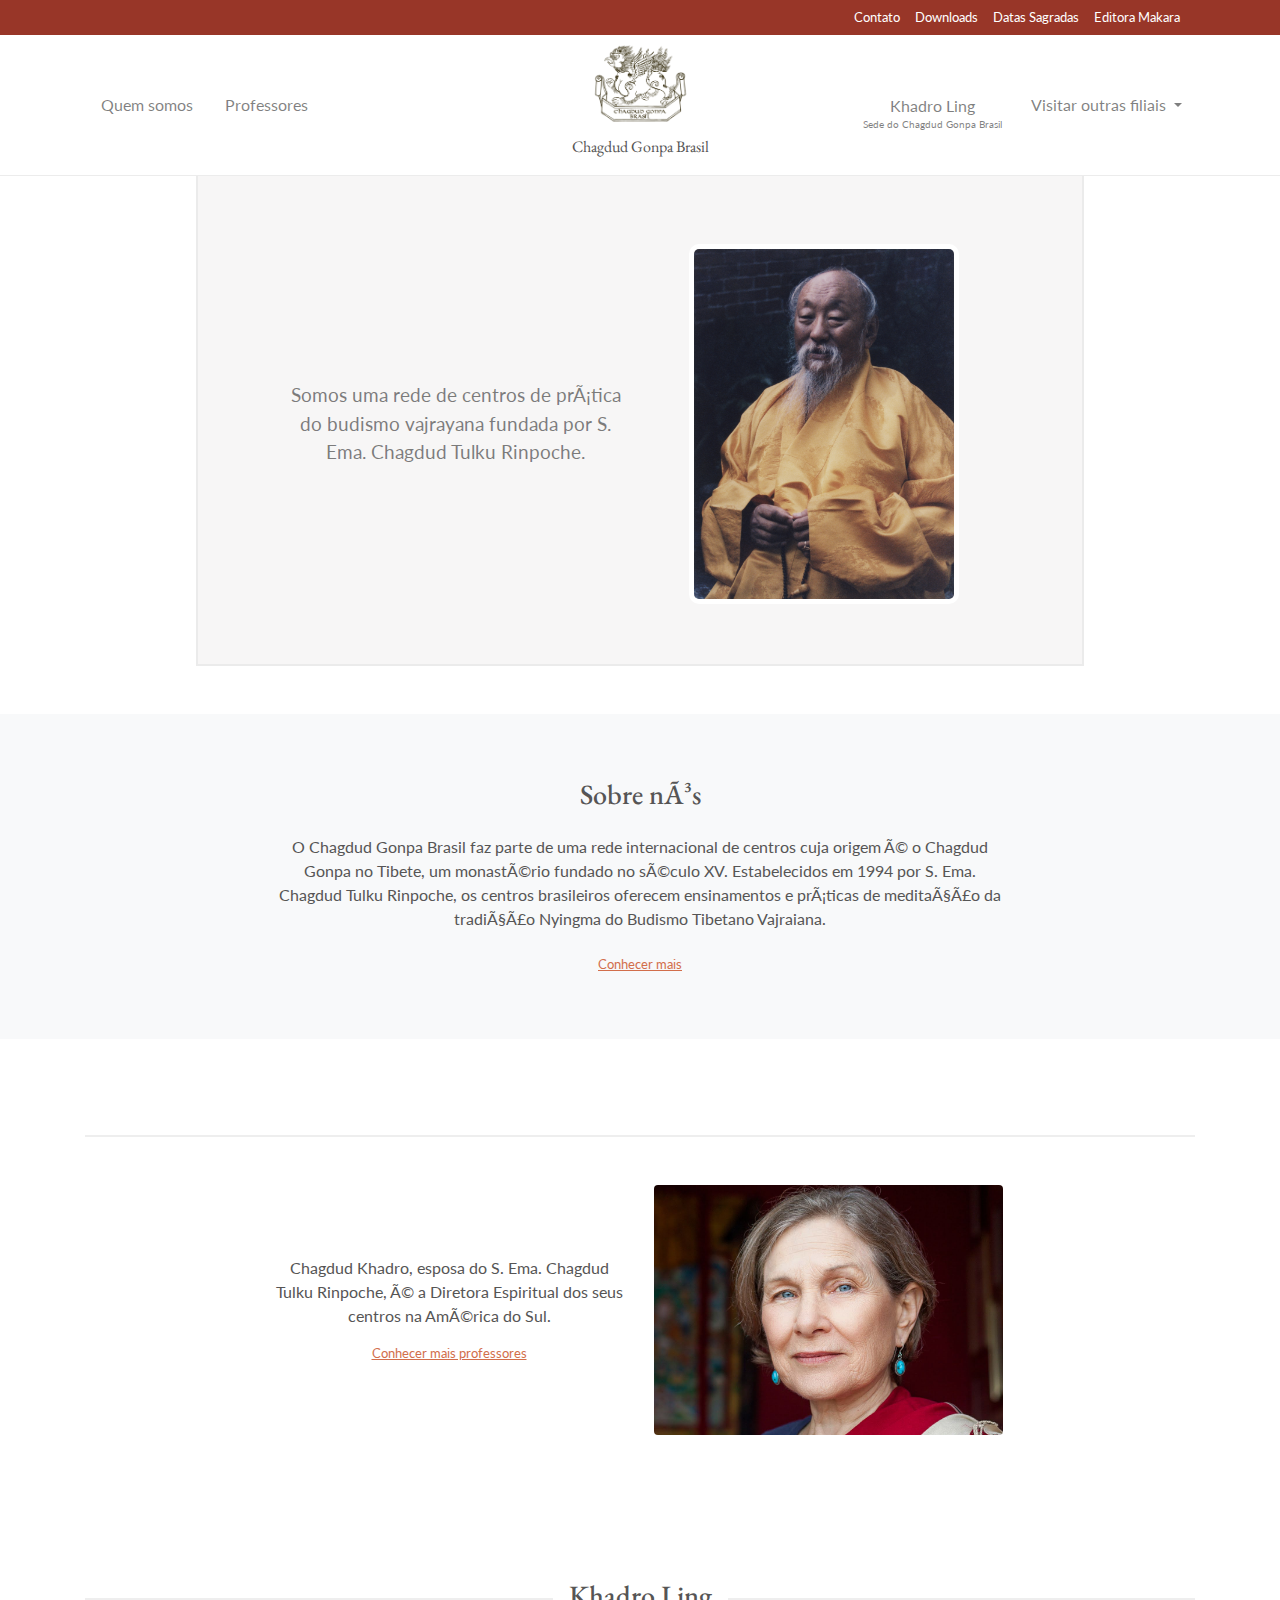
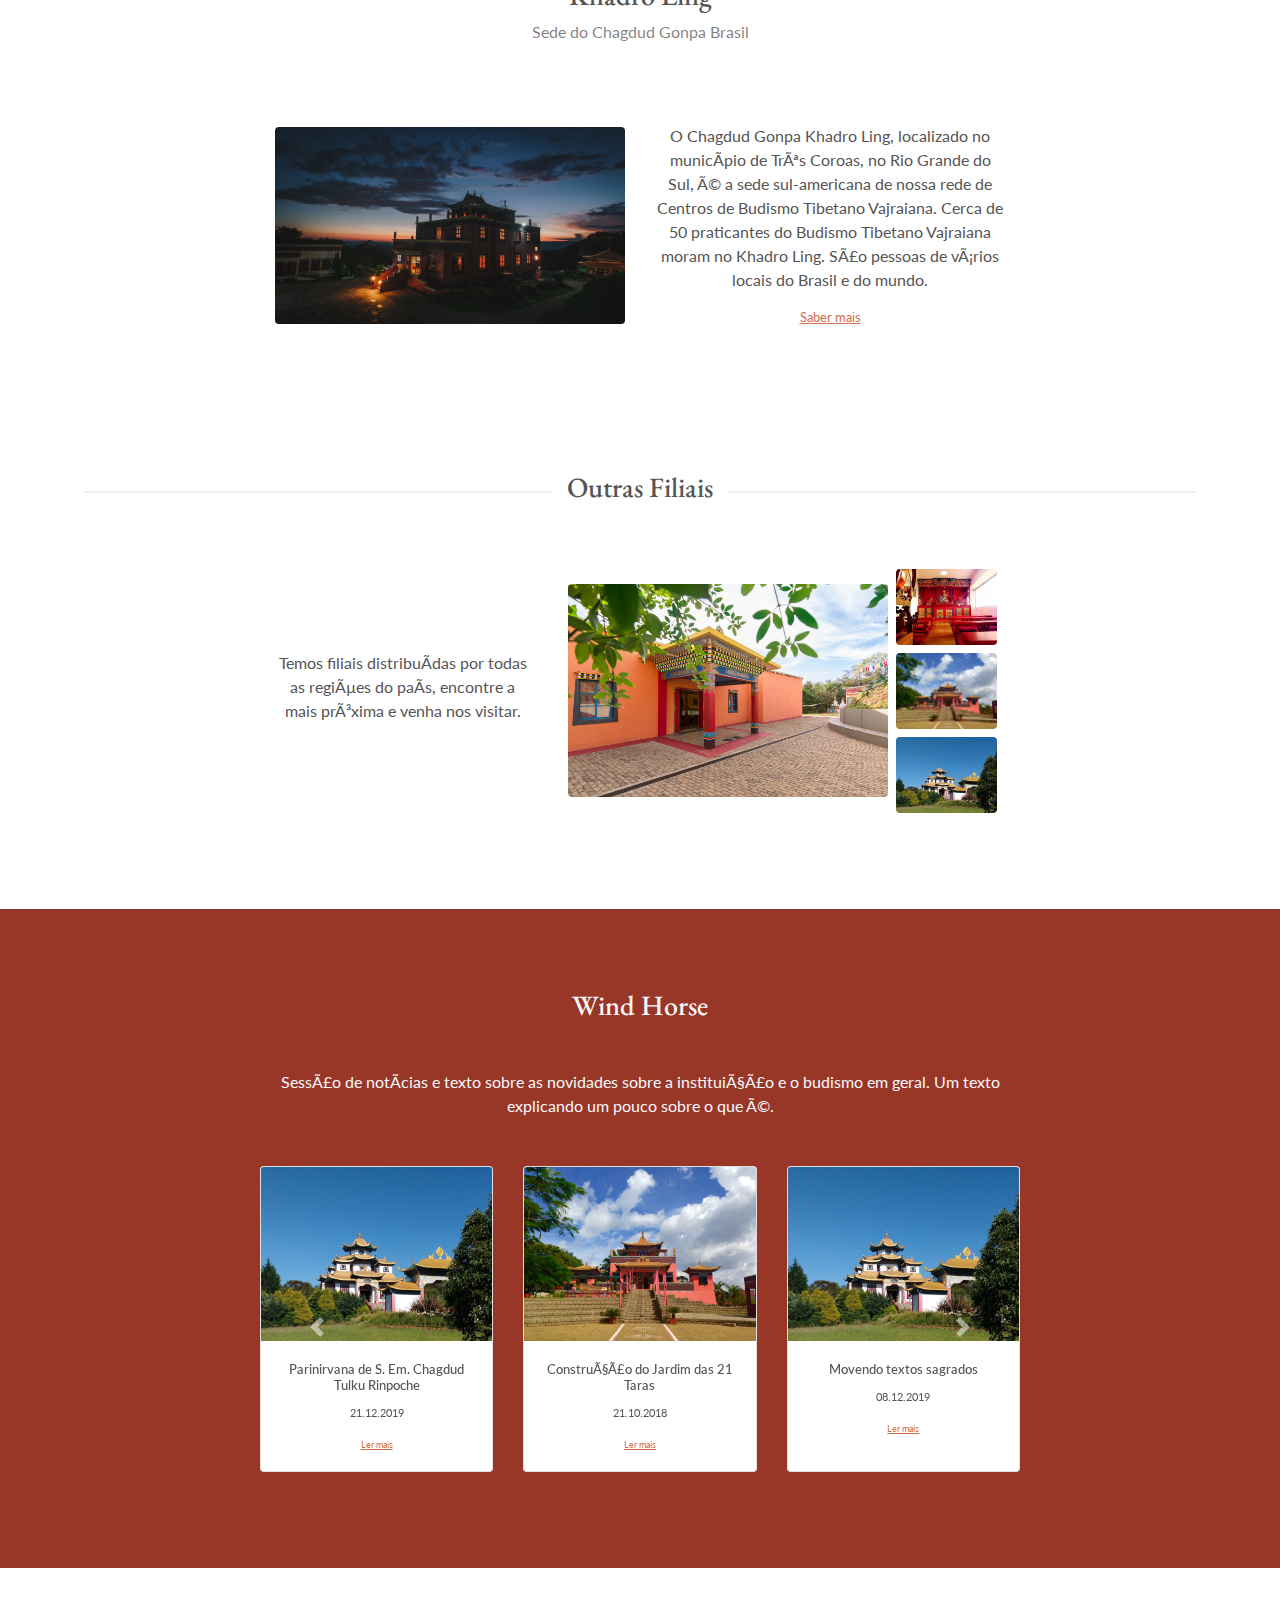
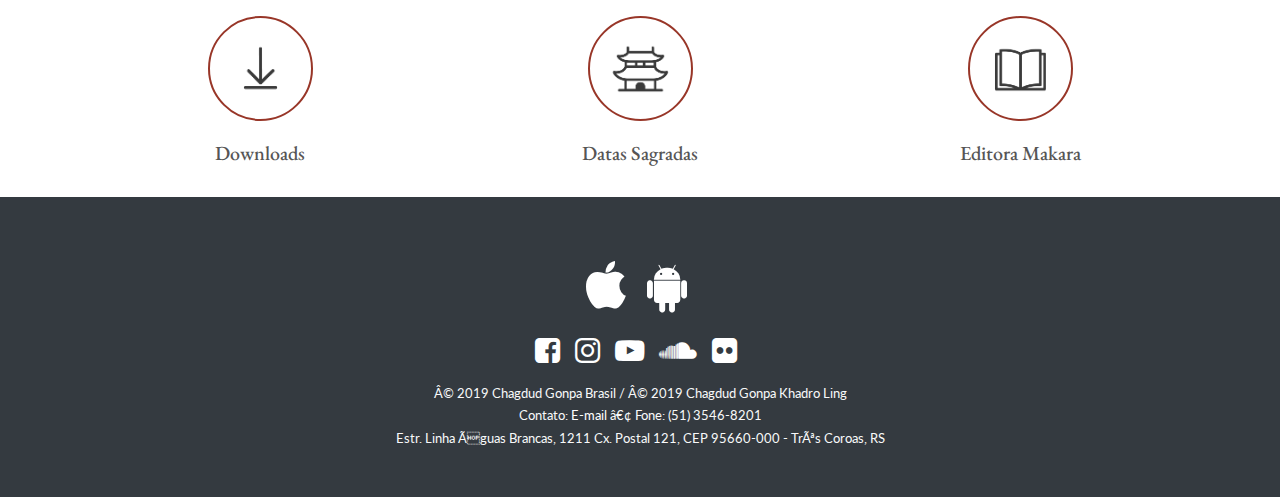
==== Chagdud/chagdud.html @ 1043b58a "Ajuste de links no menu e no rodapé, ajuste de oferendas, subtitulo da sede, substituição de termo p" ====
<html>

<head>
  <link href="../css/style.css" rel="stylesheet">
  <meta charset=”utf-8”>
  <meta name="viewport" content="width=device-width, initial-scale=1">
  <link rel="stylesheet" href="https://stackpath.bootstrapcdn.com/bootstrap/4.3.1/css/bootstrap.min.css"
    integrity="sha384-ggOyR0iXCbMQv3Xipma34MD+dH/1fQ784/j6cY/iJTQUOhcWr7x9JvoRxT2MZw1T" crossorigin="anonymous">
  <script src="http://ajax.googleapis.com/ajax/libs/jquery/1.7.1/jquery.min.js" type="text/javascript"></script>
  <link href="https://fonts.googleapis.com/icon?family=Material+Icons" rel="stylesheet">
  <link href="https://fonts.googleapis.com/css?family=Lato&display=swap" rel="stylesheet">
  <link rel="stylesheet" href="https://cdnjs.cloudflare.com/ajax/libs/font-awesome/4.7.0/css/font-awesome.min.css">
  <link href="https://fonts.googleapis.com/css2?family=EB+Garamond&family=Lato:wght@100&display=swap" rel="stylesheet">
  <title>Chagdud Gonpa Brasil</title>
</head>

<body>
  <header>
    <div class="topMenu">
      <div class="container">
        <div class="row">
          <div class="col-12 d-flex flex-row-reverse">
            <ul class="nav text-white">
              <li class="nav-item">
                <a class="nav-link text-black-50" href="contato.html">Contato</a>
              </li>
              <li class="nav-item">
                <a class="nav-link text-black-50" href="downloads.html">Downloads</a>
              </li>
              <li class="nav-item">
                <a class="nav-link text-black-50" href="contato.html">Datas Sagradas</a>
              </li>
              <li class="nav-item">
                <a class="nav-link text-black-50" href="http://makara.com.br/" target="blank">Editora Makara</a>
              </li>
            </ul>
          </div>
        </div>
      </div>
    </div>
    <div class="menu" id="menu">
      <div class="container">
        <div class="row align-items-center justify-content-between">
          <div class="col-md-4 col-sm-3">
            <ul class="nav d-flex flex-row text-white">
              <li class="nav-item ">
                <a class="nav-link text-black-50" href="quemSomos.html">Quem somos</a>
              </li>
              <li class="nav-item">
                <a class="nav-link text-black-50" href="professores.html">Professores</a>
              </li>
            </ul>
          </div>
          <div class="d-flex flex-column justify-content-center text-center">
            <a href="chagdud.html"><img src="../images/logoChagdud.png" alt="Logo Chagdud Gonpa" width="100px"></a>
            <p class="titulo">Chagdud Gonpa Brasil</p>
          </div>
          <div class="col-md-4 col-sm-5 d-flex flex-row-reverse pt-3">
            <ul class="nav text-white">
              <li class="nav-item">
                <a class="nav-link text-black-50 text-center" href="../Khadro/khadro.html" target="_blank"> Khadro Ling
                  <br>
                  <span class="sede text-center">Sede do Chagdud Gonpa Brasil</span></a>
              </li>
              <li class="nav-item">
                <div class="btn-group">
                  <button type="button" class="btn dropdown-toggle text-black-50" data-toggle="dropdown"
                    aria-haspopup="true" aria-expanded="false">
                    Visitar outras filiais
                  </button>
                  <ul class="dropdown-menu">
                    <div class="d-flex">
                      <li class="col ml-3">
                        <h5>Sul</h5>
                        <a class="dropdown-item" href="http://yesheling.blogspot.com/" target="_blank">Yeshe Ling |
                          Porto Alegre, RS</a>
                        <a class="dropdown-item" href="https://pt-br.facebook.com/tchimedling/" target="_blank">Tchimed
                          Ling | Santa Maria, RS </a>
                        <a class="dropdown-item" href="https://www.facebook.com/budismocaxias/" target="_blank">Yeshe
                          Melong | Caxias do Sul, RS</a>
                        <a class="dropdown-item" href="https://www.facebook.com/meditacaofw/" target="_blank">Grupo de
                          Meditação | Frederico Westphalen, RS</a>
                        <a class="dropdown-item" href="http://www.rigdjed.org/" target="_blank">Rigdjed Ling |
                          Florianópops, SC</a>
                        <a class="dropdown-item" href="https://budismoemblumenau.wordpress.com/"
                          target="_blank">Blumenau, SC</a>
                        <a class="dropdown-item" href="https://www.facebook.com/budismocaxias/" target="_blank">Dordje
                          Ling | Curitiba, PR</a>
                        <a class="dropdown-item" href="mailto:treici_3cy@hotmail.com" target="_blank">Novo Hamburgo,
                          RS</a>
                      </li>
                      <li class="col">
                        <h5>Sudeste</h5>
                        <a class="dropdown-item" href="https://www.odsalling.org/" target="_blank">Odsal Ling | São
                          Paulo</a>
                        <a class="dropdown-item" href="#" target="_blank">Padma Amrita Ling | Ribeirão Preto, SP</a>
                        <a class="dropdown-item" href="https://dawadrolma.org/" target="_blank">Dawa Drolma | Belo
                          Horizonte, MG</a>
                        <a class="dropdown-item" href="https://www.facebook.com/sitio.esperanca.lambari/"
                          target="_blank">Ngoy Drub Ling | Lambari, MG</a>
                        <a class="dropdown-item" href="http://pedgyal.org/" target="_blank">Pedgyal Ling | Rio de
                          Janeiro, RJ</a>
                        <a class="dropdown-item" href="https://pt-br.facebook.com/dechenling.novafriburgo/"
                          target="_blank">Dechen Ling | Nova Friburgo, RJ</a>
                        <a class="dropdown-item" href="https://samdrubling.wordpress.com/" target="_blank">Sam Drub Ling
                          | Vitória, ES</a>
                      </li>
                      <li>
                        <h5>Centro-Oeste</h5>
                        <a class="dropdown-item" href="https://www.odsalling.org/" target="_blank">Padma Ling |
                          Brasília, DF</a>
                        <a class="dropdown-item" href="mailto:lidiogjr@gmail.com" target="_blank">Goiânia, GO</a>
                      </li>
                      <li>
                        <h5>Nordeste</h5>
                        <a class="dropdown-item" href="https://ieshe.wordpress.com/" target="_blank">Ieshe Tso | Natal,
                          RN</a>
                      </li>
                      <li>
                        <h5>Norte</h5>
                        <a class="dropdown-item" href="https://pt-br.facebook.com/tromguephelling/" target="_blank">Trom
                          Gue Phel Ling | Manaus, AM</a>
                      </li>
                    </div>
                  </ul>
              </li>
            </ul>
          </div>
        </div>
      </div>
    </div>
    <div class="mobileMenu py-3">
      <nav class="menu-mobile">
        <ul>
          <li><a href="quemSomos.html">Quem somos</a></li>
          <li><a href="professores.html">Professores</a></li>
          <li><a href="../Khadro/khadro.html" target="_blank">Khadro Ling<br>
              <span class="sede">Sede do Chagdud Gonpa Brasil</span></a></li>
          <li>
            <div class="btn-group">
              <button type="button" class="btn dropdown-toggle" data-toggle="dropdown" aria-haspopup="true"
                aria-expanded="false">
                Visitar outros centros
              </button>
              <ul class="dropdown-menu">
                <div class="d-flex flex-column">
                  <li>
                    <h4>Sul</h4>
                    <a class="dropdown-item" href="http://yesheling.blogspot.com/" target="_blank">Yeshe Ling | Porto
                      Alegre, RS</a>
                    <a class="dropdown-item" href="https://pt-br.facebook.com/tchimedling/" target="_blank">Tchimed Ling
                      |
                      Santa Maria, RS </a>
                    <a class="dropdown-item" href="https://www.facebook.com/budismocaxias/" target="_blank">Yeshe Melong
                      |
                      Caxias do Sul, RS</a>
                    <a class="dropdown-item" href="https://www.facebook.com/meditacaofw/" target="_blank">Grupo de
                      Meditação | Frederico Westphalen, RS</a>
                    <a class="dropdown-item" href="http://www.rigdjed.org/" target="_blank">Rigdjed Ling | Florianópops,
                      SC</a>
                    <a class="dropdown-item" href="https://budismoemblumenau.wordpress.com/" target="_blank">Blumenau,
                      SC</a>
                    <a class="dropdown-item" href="https://www.facebook.com/budismocaxias/" target="_blank">Dordje Ling
                      |
                      Curitiba, PR</a>
                    <a class="dropdown-item" href="mailto:treici_3cy@hotmail.com" target="_blank">Novo Hamburgo, RS</a>
                  </li>
                  <li>
                    <h4>Sudeste</h4>
                    <a class="dropdown-item" href="https://www.odsalling.org/" target="_blank">Odsal Ling | São
                      Paulo</a>
                    <a class="dropdown-item" href="#" target="_blank">Padma Amrita Ling | Ribeirão Preto, SP</a>
                    <a class="dropdown-item" href="https://dawadrolma.org/" target="_blank">Dawa Drolma | Belo
                      Horizonte,
                      MG</a>
                    <a class="dropdown-item" href="https://www.facebook.com/sitio.esperanca.lambari/"
                      target="_blank">Ngoy
                      Drub Ling | Lambari, MG</a>
                    <a class="dropdown-item" href="http://pedgyal.org/" target="_blank">Pedgyal Ling | Rio de Janeiro,
                      RJ</a>
                    <a class="dropdown-item" href="https://pt-br.facebook.com/dechenling.novafriburgo/"
                      target="_blank">Dechen Ling | Nova Friburgo, RJ</a>
                    <a class="dropdown-item" href="https://samdrubling.wordpress.com/" target="_blank">Sam Drub Ling |
                      Vitória, ES</a>
                  </li>
                  <li>
                    <h4>Centro-Oeste</h4>
                    <a class="dropdown-item" href="https://www.odsalling.org/" target="_blank">Padma Ling | Brasília,
                      DF</a>
                    <a class="dropdown-item" href="mailto:lidiogjr@gmail.com" target="_blank">Goiânia, GO</a>
                  </li>
                  <li>
                    <h4>Nordeste</h4>
                    <a class="dropdown-item" href="https://ieshe.wordpress.com/" target="_blank">Ieshe Tso | Natal,
                      RN</a>
                  </li>
                  <li>
                    <h4>Norte</h4>
                    <a class="dropdown-item" href="https://pt-br.facebook.com/tromguephelling/" target="_blank">Trom Gue
                      Phel Ling | Manaus, AM</a>
                  </li>
                </div>
              </ul>
      </nav>

      <span class="btn-menu">
        <span></span>
        <span></span>
        <span></span>
      </span>

      <img class="logoMobile" src="../images/logoChagdud.png" alt="Logo Chagdud Gonpa" width="80px">
    </div>

  </header>
  <div class="container">
    <div id="inicio" class="logo justify-content-center align-items-center row justify-content-start mb-5">
      <div class="col-md-5 col-sm-12 text-center mt-5">
        <span class="subtitulo mb-5 text-black-50">Somos uma rede de centros de prática do budismo vajrayana fundada por
          S. Ema.
          Chagdud Tulku
          Rinpoche.</span>
      </div>
      <div class="col-md-5 col-sm-12 text-center mt-5">
        <img class="imgApres" src="../images/CTR_site_2020.jpeg" width="80%">

      </div>
    </div>
  </div>

  <main>
    <div class="sobre bg-light">
      <div class="container">
        <div id="sobreNos" class="row justify-content-center">
          <div class="col-md-8 col-sm-12 text-center">
            <h3 class="titulo">Sobre nós</h3>
            <div class="mt-4 mb-4">
              <span>O Chagdud Gonpa Brasil faz parte de uma rede internacional de centros cuja origem é o Chagdud
                Gonpa no Tibete, um monastério fundado no século XV. Estabelecidos em 1994 por S. Ema.
                Chagdud Tulku Rinpoche, os centros brasileiros oferecem ensinamentos e práticas de meditação
                da tradição Nyingma do Budismo Tibetano Vajraiana.</span>
            </div>
            <a class="link" href="quemSomos.html">Conhecer mais</a>
          </div>
        </div>
      </div>
    </div>
    <div class="container">
      <div id="chagdud" class="row py-5">
        <div class="col-md-12 col-sm-12 d-flex justify-content-center align-items-center py-5">
          <b></b>
          <b></b>
        </div>

        <div class="d-flex flex-row-reverse align-items-center justify-content-center">
          <div class="col-md-4 col-sm-12">
            <img class="rounded fotoChagdud" src="../images/khadro_mauria3.jpg">

          </div>
          <div class="col-md-4 col-sm-12 justify-content-center text-center">
            <span>
              Chagdud Khadro, esposa do S. Ema. Chagdud Tulku
              Rinpoche, é a Diretora Espiritual dos seus centros na América do Sul.
            </span>
            <span class="d-block mt-3"><a class="link" href="professores.html">Conhecer mais professores</a></span>
          </div>
        </div>
      </div>
      <div id="khadro" class="row py-5">
        <div class="col-md-12 col-sm-12 d-flex justify-content-center align-items-center pt-5">
          <b></b>
          <h3 class="text-center titulo mr-3 ml-3"> Khadro Ling </h3>
          <b></b>
        </div>
        <div class="col-md-12 col-sm-12 d-flex justify-content-center align-items-center pb-5">
          <p class="text-center text-black-50"> Sede do Chagdud Gonpa Brasil </p>
        </div>

        <div class="d-flex flex-wrap align-items-center justify-content-center">
          <div class="col-md-4 col-sm-12 mt-3">
            <img class="rounded" src="../images/HlaKang3.jpg" width="100%">

          </div>
          <div class="col-md-4 col-sm-12 mt-3 text-center">
            <span>
              O Chagdud Gonpa Khadro Ling, localizado no município de Três Coroas, no Rio Grande do Sul,
              é a sede sul-americana de nossa rede de Centros de Budismo Tibetano Vajraiana. Cerca de 50 praticantes
              do Budismo Tibetano Vajraiana moram no Khadro Ling. São pessoas de vários locais do Brasil e
              do mundo.
            </span>
            <span class="d-block mt-3"><a class="link" href="../Khadro/khadro.html">Saber mais</a></span>
          </div>
        </div>
      </div>
      <div id="centros" class="row py-5">
        <div class="col-md-12 col-sm-12 d-flex justify-content-center align-items-center py-5">
          <b></b>
          <h3 class="text-center titulo mr-3 ml-3"> Outras Filiais </h3>
          <b></b>
        </div>
        <div class="d-flex flex-wrap align-items-center">
          <div class="col-md-3 col-sm-12 offset-md-2 offset-sm-0 justify-content-center text-center">
            <span>
              Temos filiais distribuídas por todas as regiões do país,
              encontre a mais próxima e venha nos visitar.
            </span>
          </div>
          <div class="col-md-5 col-sm-12 d-flex">
            <div class="rowGrid align-items-center">
              <div class="colGrid1">
                <button type="button" class="imgCentros" data-toggle="modal" data-target=".bd-example-modal-lg1">
                  <img class="rounded" src="../images/dawaDrolma.jpg">
                </button>
              </div>
              <div class="modal fade bd-example-modal-lg1" tabindex="10" role="dialog"
                aria-labelledby="myLargeModalLabel" aria-hidden="true">
                <div class="modal-dialog modal-lg">
                  <div class="modal-content ">
                    <div class="modal-header">
                      <h5 class="modal-title" id="TituloModalLongoExemplo">Centro Dawa Drolma | Belo Horizonte, MG</h5>
                      <button type="button" class="close" data-dismiss="modal" aria-label="Fechar">
                        <span aria-hidden="true">&times;</span>
                      </button>
                    </div>
                    <div class="col-12">
                      <img class="rounded my-2" src="../images/dawaDrolma.jpg" width="100%">
                    </div>
                  </div>
                </div>
              </div>
              <div class="colGrid2">
                <button type="button" class="imgCentros" data-toggle="modal" data-target=".bd-example-modal-lg2">
                  <img class="rounded" src="../images/yeshe.jpg">
                </button>
                <div class="modal fade bd-example-modal-lg2" tabindex="10" role="dialog"
                  aria-labelledby="myLargeModalLabel" aria-hidden="true">
                  <div class="modal-dialog modal-lg">
                    <div class="modal-content ">
                      <div class="modal-header">
                        <h5 class="modal-title" id="TituloModalLongoExemplo"> Centro Yeshe Ling | Porto Alegre, RS</h5>
                        <button type="button" class="close" data-dismiss="modal" aria-label="Fechar">
                          <span aria-hidden="true">&times;</span>
                        </button>
                      </div>
                      <div class=" col-12">
                        <img class="rounded my-2" src="../images/yeshe.jpg" width="100%">
                      </div>
                    </div>
                  </div>
                </div>
                <button type="button" class="imgCentros" data-toggle="modal" data-target=".bd-example-modal-lg3">
                  <img class="rounded" src="../images/saoPaulo.jpg"> </button>
                <div class="modal fade bd-example-modal-lg3" tabindex="10" role="dialog"
                  aria-labelledby="myLargeModalLabel" aria-hidden="true">
                  <div class="modal-dialog modal-lg">
                    <div class="modal-content ">
                      <div class="modal-header">
                        <h5 class="modal-title" id="TituloModalLongoExemplo">Centro Odsal Ling | São Paulo, SP</h5>
                        <button type="button" class="close" data-dismiss="modal" aria-label="Fechar">
                          <span aria-hidden="true">&times;</span>
                        </button>
                      </div>
                      <div class=" col-12">
                        <img class="rounded my-2" src="../images/saoPaulo.jpg" width="100%">
                      </div>
                    </div>
                  </div>
                </div>
                <button type="button" class="imgCentros" data-toggle="modal" data-target=".bd-example-modal-lg4">
                  <img class="rounded" src="../images/natal.jpg"></button>
                <div class="modal fade bd-example-modal-lg4" tabindex="10" role="dialog"
                  aria-labelledby="myLargeModalLabel" aria-hidden="true">
                  <div class="modal-dialog modal-lg">
                    <div class="modal-content ">
                      <div class="modal-header">
                        <h5 class="modal-title" id="TituloModalLongoExemplo">Centro Ieshe Tso | Natal, RN</h5>
                        <button type="button" class="close" data-dismiss="modal" aria-label="Fechar">
                          <span aria-hidden="true">&times;</span>
                        </button>
                      </div>
                      <div class=" col-12">
                        <img class="rounded my-2" src="../images/natal.jpg" width="100%">
                      </div>
                    </div>
                  </div>
                </div>
              </div>
            </div>
          </div>
        </div>
      </div>
    </div>
    <div class="windHorse mt-5">
      <div class="container">
        <div class="row justify-content-center">
          <div class="col-md-8 col-sm-12 text-center">
            <h3 class="titulo mb-5 text-light">Wind Horse</h3>
            <span class="text-light ">Sessão de notícias e texto sobre as novidades sobre a instituição e o budismo
              em geral.
              Um texto explicando um pouco sobre o que é.</span>
            <div class="row mt-5 justify-content-around">
              <div id="carouselExampleControls2" class="carouselOferendas carousel slide" data-ride="carousel">
                <div class="carousel-inner">
                  <div class="carousel-item active">
                    <div class="text-center">
                      <div class="card-deck">
                        <div class="card windCard mb-3" style="width: 15rem;">
                          <img class="card-img-top" src="../images/natal.jpg" alt="Imagem de capa do card">
                          <div class="card-body">
                            <h5 class="card-title">Parinirvana de S. Em. Chagdud Tulku Rinpoche</h5>
                            <p class="card-text"> 21.12.2019</p>
                            <a class="link" href="#">Ler mais</a>
                          </div>
                        </div>
                        <div class="card windCard mb-3" style="width: 15rem;">
                          <img class="card-img-top" src="../images/saoPaulo.jpg" alt="Imagem de capa do card">
                          <div class="card-body">
                            <h5 class="card-title">Construção do Jardim das 21 Taras</h5>
                            <p class="card-text"> 21.10.2018</p>
                            <a class="link" href="#">Ler mais</a>
                          </div>
                        </div>
                        <div class="card windCard mb-3" style="width: 15rem;">
                          <img class="card-img-top" src="../images/natal.jpg" alt="Imagem de capa do card">
                          <div class="card-body">
                            <h5 class="card-title">Movendo textos sagrados </h5>
                            <p class="card-text"> 08.12.2019</p>
                            <a class="link" href="#">Ler mais</a>
                          </div>
                        </div>
                      </div>
                    </div>

                  </div>
                  <div class="carousel-item ">
                    <div class="text-center">
                      <div class="card-deck">
                        <div class="card windCard mb-3" style="width: 15rem;">
                          <img class="card-img-top" src="../images/natal.jpg" alt="Imagem de capa do card">
                          <div class="card-body">
                            <h5 class="card-title">Parinirvana de S. Em. Chagdud Tulku Rinpoche</h5>
                            <p class="card-text"> 21.12.2019</p>
                            <a class="link" href="#">Ler mais</a>
                          </div>
                        </div>
                        <div class="card windCard mb-3" style="width: 15rem;">
                          <img class="card-img-top" src="../images/saoPaulo.jpg" alt="Imagem de capa do card">
                          <div class="card-body">
                            <h5 class="card-title">Construção do Jardim das 21 Taras</h5>
                            <p class="card-text"> 21.10.2018</p>
                            <a class="link" href="#">Ler mais</a>
                          </div>
                        </div>
                        <div class="card windCard mb-3" style="width: 15rem;">
                          <img class="card-img-top" src="../images/natal.jpg" alt="Imagem de capa do card">
                          <div class="card-body">
                            <h5 class="card-title">Movendo textos sagrados </h5>
                            <p class="card-text"> 08.12.2019</p>
                            <a class="link" href="#">Ler mais</a>
                          </div>
                        </div>
                      </div>
                    </div>

                  </div>

                  <a class="carousel-control-prev text-black-50" href="#carouselExampleControls2" role="button"
                    data-slide="prev">
                    <span class="carousel-control-prev-icon" aria-hidden="true"></span>
                    <span class="sr-only">Anterior</span>

                  </a>
                  <a class="carousel-control-next text-black-50" href="#carouselExampleControls2" role="button"
                    data-slide="next">
                    <span class="carousel-control-next-icon" aria-hidden="true"></span>
                    <span class="sr-only">Próximo</span>
                  </a>
                </div>
              </div>
            </div>
          </div>
        </div>
      </div>
    </div>
    <div class="container">
      <div class="row icones mt-5 justify-content-around text-center">
        <div class="card align-items-center col-4">
          <a class="" href="downloads.html">
            <img class="card-img-top rounded-circle border" src="../images/icones-01.png" alt="Imagem de capa do card">
            <div class="card-body text-center">
              <h5 class="card-title titulo">Downloads</h5>
            </div>
          </a>
        </div>

        <div class="card align-items-center col-4">
          <a class="" href="">
            <img class="card-img-top rounded-circle border" src="../images/icones-02.png" alt="Imagem de capa do card">
            <div class="card-body text-center">
              <h5 class="card-title titulo">Datas Sagradas</h5>
            </div>
          </a>
        </div>

        <div class="card align-items-center col-4">
          <a class="" href="http://makara.com.br/">
            <img class="card-img-top rounded-circle border" src="../images/icones-03.png" alt="Imagem de capa do card">
            <div class="card-body text-center">
              <h5 class="card-title titulo">Editora Makara</h5>
            </div>
          </a>
        </div>
      </div>
    </div>
  </main>
  <footer class="bg-dark text-light text-center">
    <p class="apps my-4">
      <a href="https://apps.apple.com/us/app/eventos-chagdud-gonpa-brasil/id1213795008"><i
          class="fa fa-apple mr-2"></i></a>
      <a href="https://play.google.com/store/apps/details?id=hr.apps.n207192230"><i class="fa fa-android mr-2"></i></a>
    </p>
    <p class="midia my-4">
      <a href="https://www.facebook.com/chagdud"><i class="fa fa-facebook-square mr-2"></i></a>
      <a href="https://www.instagram.com/khadro.ling/"><i class="fa fa-instagram mr-2" aria-hidden="true"></i></a>
      <a href="https://www.youtube.com/user/chagdudgonpa"><i class="fa fa-youtube-play mr-2" aria-hidden="true"></i></a>
      <a href="https://soundcloud.com/chagdudgonpa"><i class="fa fa-soundcloud mr-2" aria-hidden="true"></i></a>
      <a href="https://www.flickr.com/photos/chagdudgonpa/albums"><i class="fa fa-flickr mr-2"
          aria-hidden="true"></i></a>
    </p>
    <div class="col-12">
      <p>© 2019 Chagdud Gonpa Brasil / © 2019 Chagdud Gonpa Khadro Ling</p>
      <p>Contato: <a href="mailto:info@templobudista.org">E-mail</a> • Fone: (51) 3546-8201 </p>
      <p>Estr. Linha Águas Brancas, 1211 Cx. Postal 121, CEP 95660-000 - Três Coroas, RS</p>
    </div>
  </footer>

  <script>
    $('.btn-menu').on('click touchstart', function () {
      $('html').toggleClass('btn-menu-active');
    });
    window.onscroll = function () { myFunction() };

    var menu = document.getElementById("menu");
    var sticky = menu.offsetTop;

    function myFunction() {
      if (window.pageYOffset >= sticky) {
        menu.classList.add("sticky")
      } else {
        menu.classList.remove("sticky");
      }
    }
  </script>
  <script src="https://code.jquery.com/jquery-3.3.1.slim.min.js"
    integrity="sha384-q8i/X+965DzO0rT7abK41JStQIAqVgRVzpbzo5smXKp4YfRvH+8abtTE1Pi6jizo"
    crossorigin="anonymous"></script>
  <script src="https://cdnjs.cloudflare.com/ajax/libs/popper.js/1.14.7/umd/popper.min.js"
    integrity="sha384-UO2eT0CpHqdSJQ6hJty5KVphtPhzWj9WO1clHTMGa3JDZwrnQq4sF86dIHNDz0W1"
    crossorigin="anonymous"></script>
  <script src="https://stackpath.bootstrapcdn.com/bootstrap/4.3.1/js/bootstrap.min.js"
    integrity="sha384-JjSmVgyd0p3pXB1rRibZUAYoIIy6OrQ6VrjIEaFf/nJGzIxFDsf4x0xIM+B07jRM"
    crossorigin="anonymous"></script>
</body>

</html>
---- css/style.css ----
* {
  padding: 0;
  margin: 0;
  -webkit-box-sizing: border-box;
  -moz-box-sizing: border-box;
  box-sizing: border-box;
}

.sede{
  font-size: 0.6em;
}

body {
  font-family: 'Lato', sans-serif !important;
  color: #565555 !important;
}

.imagensSobre {
  height: 250px;
  object-fit: cover;
}

.legenda {
  font-size: 0.8em;
}

.titulo {
  font-family: 'EB Garamond', serif !important;
}

header .fa {
  font-size: 1.3em !important;
}

.banner {
  background-repeat: no-repeat;
  background-attachment: scroll;
  background-size: cover;
  margin-top:-25px;
  color: #fff;
  height: 30em;
}


#inicio {
  background-color: #f7f6f6;
  margin: 0 10%;
  margin-top: -25px;
  border: 2px solid rgb(235 235 235);
  border-top: none;
}

.imgApres {
  border-color: #fff;
  border-width: 5px;
  border-style: solid;
  border-radius: 10px;
}

.sobre {
  padding: 4rem 0;
}


.topMenu {
  background-color: #983628;
  font-size: 0.8em;
}

.topMenu a {
  color: #fff !important;
  padding-right: 15px;
  padding-left: 0px;
}

.topMenu a:hover {
  color: #de9e9e !important;
}

.topMenu>nav {
  color: #fff;
}

.logo {
  padding: 20 0 60 0;
}


.fotoChagdud {
  width: 100%; 
  height:250px;
  object-fit: cover;
  object-position: 25% 19%;
}

.dropdown-menu, .tab-content {
  font-size: 0.8em !important;
}

.dropdown-menu {
transform: translate3d(-79%, 20%, 0px) !important;
}

.dropdown-item {
  padding: .25rem 2.5rem .25rem 0 !important;
}

.subtitulo {
  font-size: 1.2em;
}

.imgCentros {
  border-style: none;
  background-color: #fff;
}

.imgCentros:active, .imgCentros:focus {
  border-style: none;
  background-color: #fff;
}

.windhorse {
  background-color: #983628;
  padding: 5rem 0;
}

.windCard {
    font-size: 0.7em;
}

.windHorse .card-title{
  font-size: 1.2em !important;
}

b { 
  display: block;
  -ms-flex: 1;
  flex: 1;
  height: 2px;
  opacity: .1;
  background-color: currentColor;
}

.link {
  color: #d26e4b;
  text-decoration: underline;
  font-size: 0.8em;
}

.link:hover {
  color: #bd3505;
  font-weight: 600;
}

.menu {
  border-bottom: 0.2px solid #cccccc5e;
  margin-bottom: 25px;
  background-color: #fff;
}

.menu a:hover, .menu .btn:hover {
  color: #444 !important;
}


.sticky {
  position: fixed;
  top: 0;
  width: 100%;
  z-index: 2;
}

.icones .card {
  border-style: none;
}

.icones img {
  border-width: 2px !important;
  border-color: #983628 !important;
  width:30%;
}

.icones img:hover {
  background-color: #983628 !important;
}

.icones a {
  color: #565555 !important;
}



.rowGrid {
  display: flex;
  flex-wrap: wrap;
  padding: 0 4px;
}

footer {
  padding: 40px 0;
  font-size: 0.8em;
  line-height: 0.5em;
}

footer .apps {
  font-size: 4em !important;
}

footer .midia {
  font-size: 2.3em !important;
}

/* Create two equal columns that sits next to each other */
.colGrid1 {
  flex: 75%;
  max-width: 75%;
  padding: 0 4px;
}

.colGrid2 {
  flex: 25%;
  max-width: 25%;
  padding: 0 4px;
}

.colGrid1 img, .colGrid2 img {
  margin-top: 8px;
  vertical-align: middle;
  width: 100%;
}

.menu-mobile {
  width:270px;
  height:100%;
  background-color: #fff;
  position: fixed;
  overflow: hidden;
  overflow-y: auto;
  transition-duration: 0.3s;
  -webkit-transition-duration: 0.3s; 
  -moz-transition-duration: 0.3s;
  z-index: 400;
}

.menu-mobile ul li {
  font-size: 17px;
  display: block;
  border-bottom: 1px solid rgba(0,0,0,.1);
}

.menu-mobile ul li a {
  display: block;
  padding: 12px;
  text-decoration: none;
  color: #ccc;
}

.menu-mobile ul li a:hover {
  background-color: rgba(0,0,0,.1);
}

.logoMobile {
  position: absolute;
  right: 10px;
  top: 10px;
}

.btn-menu {
  width: 45px;
  height: 40px; 
  position: absolute;
  left: 10px;
  top: 28px;
  padding: 10px;
  cursor: pointer;
  transition-duration: 0.3s;
  -webkit-transition-duration: 0.3s; 
  -moz-transition-duration: 0.3s;
}

.btn-menu span {
  height: 3px;
  display: block;
  margin-bottom: 5px;
  background-color: #ccc;
}

.menu-mobile {transform: translateX(-270px);}
.btn-menu {transform: translateX(0);}

.btn-menu-active .menu-mobile {
  transform: translateX(0);
}

.btn-menu-active .btn-menu {
  transform: translateX(280px);
  left: 0px;
}

.btn-menu {transform: translateX(0);}

.mobileMenu {
  display:none;
  position: relative;
  height: 8em;
}

footer a {
  color: white;
}

footer a:hover {
  color: #ccc;;
}

@media screen and (max-width: 800px) {

  .icones img {
    width:70%;
  }
  footer {
    line-height: 1.3em;
  }

  #menu, .topMenu {
    display: none;
  }

  .mobileMenu {
    display: block; 
  }  

}
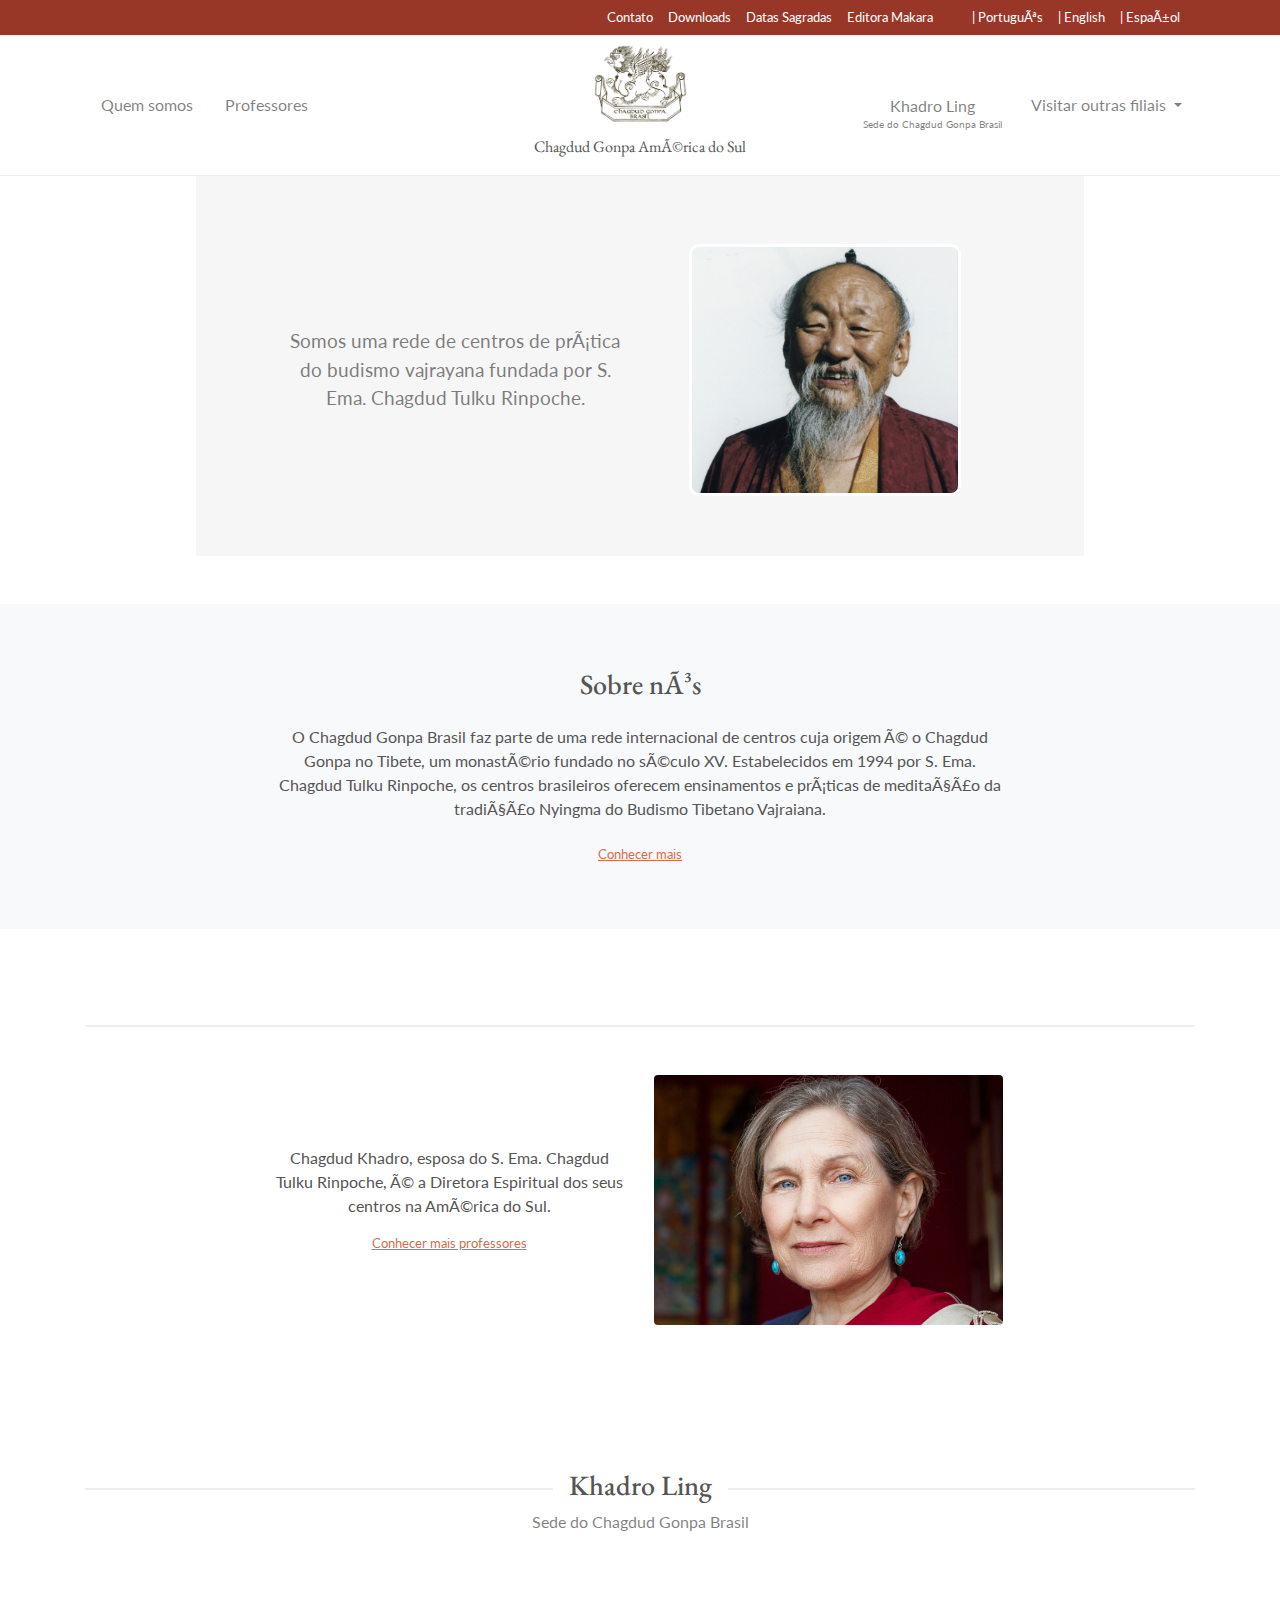
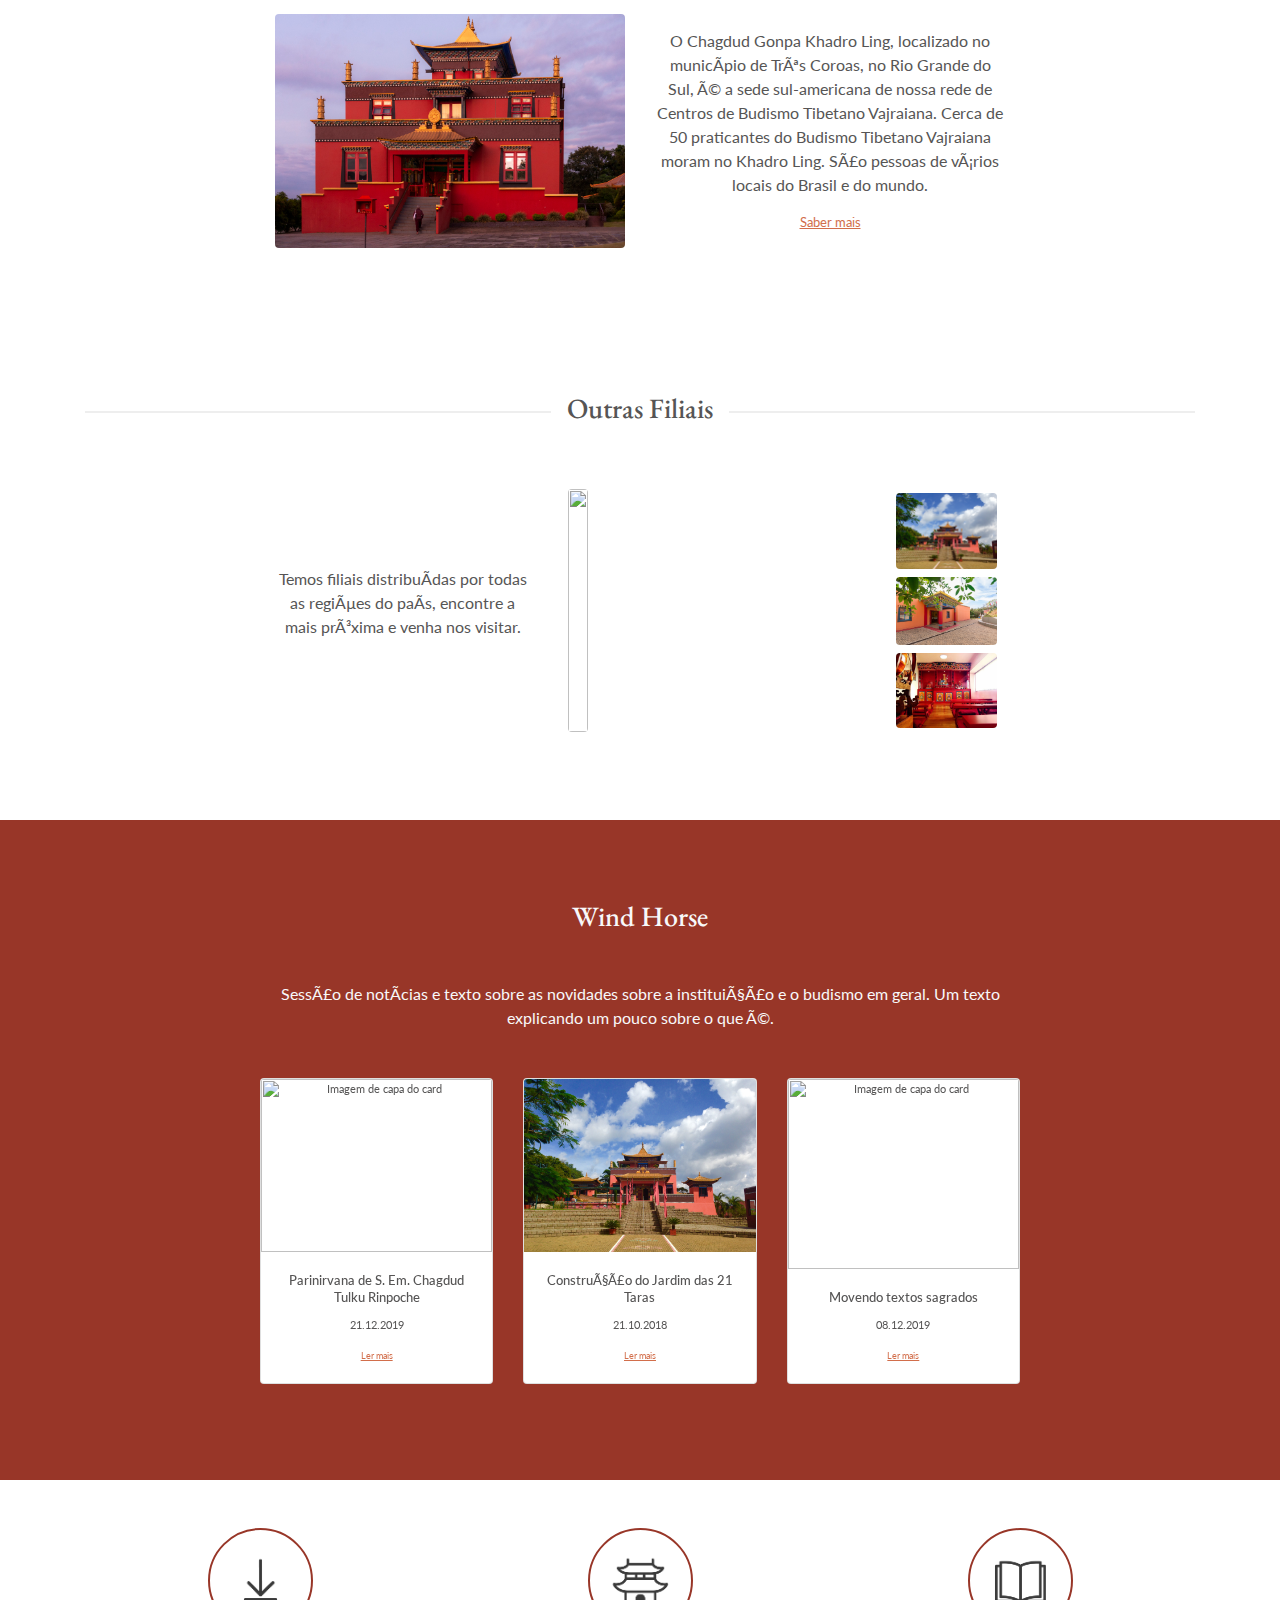
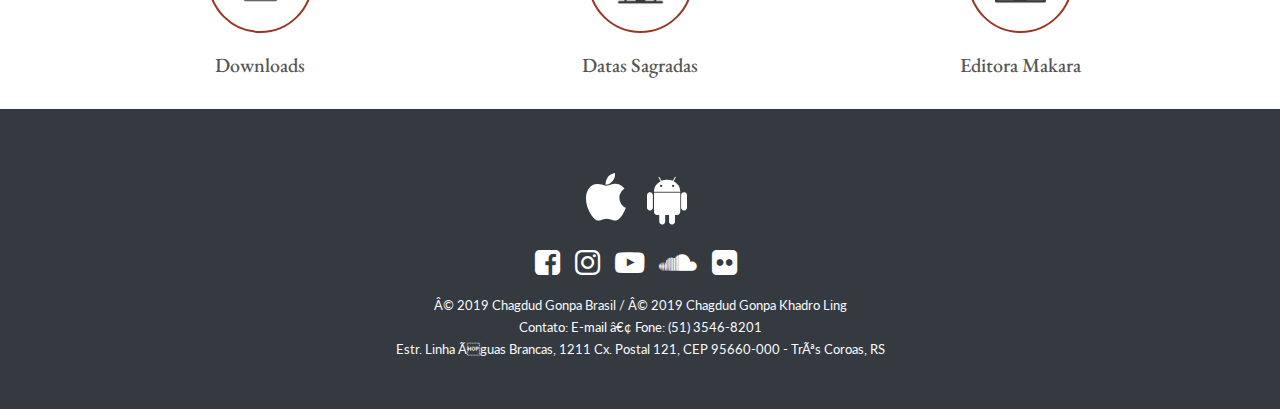
==== commit c60b5977: "inicio dos ajustes finais" ====
--- a/Chagdud/chagdud.html
+++ b/Chagdud/chagdud.html
@@ -20,6 +20,17 @@
       <div class="container">
         <div class="row">
           <div class="col-12 d-flex flex-row-reverse">
+            <ul class="nav text-white ml-4">
+              <li class="nav-item">
+                <a class="nav-link text-black-50" href="">|  Português</a>
+              </li>
+              <li class="nav-item">
+                <a class="nav-link text-black-50" href="">|  English </a>
+              </li>
+              <li class="nav-item">
+                <a class="nav-link text-black-50" href="">|  Español </a>
+              </li>
+            </ul>
             <ul class="nav text-white">
               <li class="nav-item">
                 <a class="nav-link text-black-50" href="contato.html">Contato</a>
@@ -28,7 +39,7 @@
                 <a class="nav-link text-black-50" href="downloads.html">Downloads</a>
               </li>
               <li class="nav-item">
-                <a class="nav-link text-black-50" href="contato.html">Datas Sagradas</a>
+                <a class="nav-link text-black-50" href="datasSagradas.html">Datas Sagradas</a>
               </li>
               <li class="nav-item">
                 <a class="nav-link text-black-50" href="http://makara.com.br/" target="blank">Editora Makara</a>
@@ -53,7 +64,7 @@
           </div>
           <div class="d-flex flex-column justify-content-center text-center">
             <a href="chagdud.html"><img src="../images/logoChagdud.png" alt="Logo Chagdud Gonpa" width="100px"></a>
-            <p class="titulo">Chagdud Gonpa Brasil</p>
+            <p class="titulo">Chagdud Gonpa América do Sul</p>
           </div>
           <div class="col-md-4 col-sm-5 d-flex flex-row-reverse pt-3">
             <ul class="nav text-white">
@@ -142,10 +153,10 @@
                 aria-expanded="false">
                 Visitar outros centros
               </button>
-              <ul class="dropdown-menu">
+              <ul class="dropdown-menu mobileDropdown">
                 <div class="d-flex flex-column">
                   <li>
-                    <h4>Sul</h4>
+                    <h5>Sul</h5>
                     <a class="dropdown-item" href="http://yesheling.blogspot.com/" target="_blank">Yeshe Ling | Porto
                       Alegre, RS</a>
                     <a class="dropdown-item" href="https://pt-br.facebook.com/tchimedling/" target="_blank">Tchimed Ling
@@ -166,7 +177,7 @@
                     <a class="dropdown-item" href="mailto:treici_3cy@hotmail.com" target="_blank">Novo Hamburgo, RS</a>
                   </li>
                   <li>
-                    <h4>Sudeste</h4>
+                    <h5>Sudeste</h5>
                     <a class="dropdown-item" href="https://www.odsalling.org/" target="_blank">Odsal Ling | São
                       Paulo</a>
                     <a class="dropdown-item" href="#" target="_blank">Padma Amrita Ling | Ribeirão Preto, SP</a>
@@ -184,18 +195,18 @@
                       Vitória, ES</a>
                   </li>
                   <li>
-                    <h4>Centro-Oeste</h4>
+                    <h5>Centro-Oeste</h5>
                     <a class="dropdown-item" href="https://www.odsalling.org/" target="_blank">Padma Ling | Brasília,
                       DF</a>
                     <a class="dropdown-item" href="mailto:lidiogjr@gmail.com" target="_blank">Goiânia, GO</a>
                   </li>
                   <li>
-                    <h4>Nordeste</h4>
+                    <h5>Nordeste</h5>
                     <a class="dropdown-item" href="https://ieshe.wordpress.com/" target="_blank">Ieshe Tso | Natal,
                       RN</a>
                   </li>
                   <li>
-                    <h4>Norte</h4>
+                    <h5>Norte</h5>
                     <a class="dropdown-item" href="https://pt-br.facebook.com/tromguephelling/" target="_blank">Trom Gue
                       Phel Ling | Manaus, AM</a>
                   </li>
@@ -209,7 +220,7 @@
         <span></span>
       </span>
 
-      <img class="logoMobile" src="../images/logoChagdud.png" alt="Logo Chagdud Gonpa" width="80px">
+      <a href="chagdud.html"><img  class="logoMobile" src="../images/logoChagdud.png" alt="Logo Chagdud Gonpa" width="80px"></a>
     </div>
 
   </header>
@@ -222,7 +233,7 @@
           Rinpoche.</span>
       </div>
       <div class="col-md-5 col-sm-12 text-center mt-5">
-        <img class="imgApres" src="../images/CTR_site_2020.jpeg" width="80%">
+        <img class="imgApres" src="../images/CTR_KL_1998_vs2.jpg" width="80%">
 
       </div>
     </div>
@@ -278,7 +289,7 @@
 
         <div class="d-flex flex-wrap align-items-center justify-content-center">
           <div class="col-md-4 col-sm-12 mt-3">
-            <img class="rounded" src="../images/HlaKang3.jpg" width="100%">
+            <img class="rounded" src="../images/ChagdudGonpa_KhadroLing.jpg" width="100%">
 
           </div>
           <div class="col-md-4 col-sm-12 mt-3 text-center">
@@ -309,7 +320,7 @@
             <div class="rowGrid align-items-center">
               <div class="colGrid1">
                 <button type="button" class="imgCentros" data-toggle="modal" data-target=".bd-example-modal-lg1">
-                  <img class="rounded" src="../images/dawaDrolma.jpg">
+                  <img class="rounded" src="../images/khadro.jpg">
                 </button>
               </div>
               <div class="modal fade bd-example-modal-lg1" tabindex="10" role="dialog"
@@ -317,69 +328,69 @@
                 <div class="modal-dialog modal-lg">
                   <div class="modal-content ">
                     <div class="modal-header">
-                      <h5 class="modal-title" id="TituloModalLongoExemplo">Centro Dawa Drolma | Belo Horizonte, MG</h5>
+                      <h5 class="modal-title" id="TituloModalLongoExemplo">Centro Khadro Ling | Três Coroas, RS</h5>
                       <button type="button" class="close" data-dismiss="modal" aria-label="Fechar">
                         <span aria-hidden="true">&times;</span>
                       </button>
                     </div>
                     <div class="col-12">
-                      <img class="rounded my-2" src="../images/dawaDrolma.jpg" width="100%">
+                      <img class="rounded my-2" src="../images/khadro.jpg" width="100%">
                     </div>
                   </div>
                 </div>
               </div>
               <div class="colGrid2">
                 <button type="button" class="imgCentros" data-toggle="modal" data-target=".bd-example-modal-lg2">
-                  <img class="rounded" src="../images/yeshe.jpg">
+                  <img class="rounded" src="../images/saoPaulo.jpg">
                 </button>
                 <div class="modal fade bd-example-modal-lg2" tabindex="10" role="dialog"
                   aria-labelledby="myLargeModalLabel" aria-hidden="true">
                   <div class="modal-dialog modal-lg">
                     <div class="modal-content ">
                       <div class="modal-header">
-                        <h5 class="modal-title" id="TituloModalLongoExemplo"> Centro Yeshe Ling | Porto Alegre, RS</h5>
+                        <h5 class="modal-title" id="TituloModalLongoExemplo"> Centro Odsal Ling | São Paulo, SP</h5>
                         <button type="button" class="close" data-dismiss="modal" aria-label="Fechar">
                           <span aria-hidden="true">&times;</span>
                         </button>
                       </div>
                       <div class=" col-12">
-                        <img class="rounded my-2" src="../images/yeshe.jpg" width="100%">
+                        <img class="rounded my-2" src="../images/saoPaulo.jpg" width="100%">
                       </div>
                     </div>
                   </div>
                 </div>
                 <button type="button" class="imgCentros" data-toggle="modal" data-target=".bd-example-modal-lg3">
-                  <img class="rounded" src="../images/saoPaulo.jpg"> </button>
+                  <img class="rounded" src="../images/dawaDrolma.jpg"> </button>
                 <div class="modal fade bd-example-modal-lg3" tabindex="10" role="dialog"
                   aria-labelledby="myLargeModalLabel" aria-hidden="true">
                   <div class="modal-dialog modal-lg">
                     <div class="modal-content ">
                       <div class="modal-header">
-                        <h5 class="modal-title" id="TituloModalLongoExemplo">Centro Odsal Ling | São Paulo, SP</h5>
+                        <h5 class="modal-title" id="TituloModalLongoExemplo">Centro Dawa Drolma | Belo Horizonte, MG</h5>
                         <button type="button" class="close" data-dismiss="modal" aria-label="Fechar">
                           <span aria-hidden="true">&times;</span>
                         </button>
                       </div>
                       <div class=" col-12">
-                        <img class="rounded my-2" src="../images/saoPaulo.jpg" width="100%">
+                        <img class="rounded my-2" src="../images/dawaDrolma.jpg" width="100%">
                       </div>
                     </div>
                   </div>
                 </div>
                 <button type="button" class="imgCentros" data-toggle="modal" data-target=".bd-example-modal-lg4">
-                  <img class="rounded" src="../images/natal.jpg"></button>
+                  <img class="rounded" src="../images/yeshe.jpg"></button>
                 <div class="modal fade bd-example-modal-lg4" tabindex="10" role="dialog"
                   aria-labelledby="myLargeModalLabel" aria-hidden="true">
                   <div class="modal-dialog modal-lg">
                     <div class="modal-content ">
                       <div class="modal-header">
-                        <h5 class="modal-title" id="TituloModalLongoExemplo">Centro Ieshe Tso | Natal, RN</h5>
+                        <h5 class="modal-title" id="TituloModalLongoExemplo">Centro Yeshe Ling | Porto Alegre, RS</h5>
                         <button type="button" class="close" data-dismiss="modal" aria-label="Fechar">
                           <span aria-hidden="true">&times;</span>
                         </button>
                       </div>
                       <div class=" col-12">
-                        <img class="rounded my-2" src="../images/natal.jpg" width="100%">
+                        <img class="rounded my-2" src="../images/yeshe.jpg" width="100%">
                       </div>
                     </div>
                   </div>
@@ -494,7 +505,7 @@
         </div>
 
         <div class="card align-items-center col-4">
-          <a class="" href="">
+          <a class="" href="datasSagradas.html">
             <img class="card-img-top rounded-circle border" src="../images/icones-02.png" alt="Imagem de capa do card">
             <div class="card-body text-center">
               <h5 class="card-title titulo">Datas Sagradas</h5>
--- a/css/style.css
+++ b/css/style.css
@@ -46,13 +46,11 @@
   background-color: #f7f6f6;
   margin: 0 10%;
   margin-top: -25px;
-  border: 2px solid rgb(235 235 235);
-  border-top: none;
 }
 
 .imgApres {
   border-color: #fff;
-  border-width: 5px;
+  border-width: 3px;
   border-style: solid;
   border-radius: 10px;
 }
@@ -305,6 +303,10 @@
   height: 8em;
 }
 
+.mobileDropdown a {
+  font-size: 0.5em !important;
+}
+
 footer a {
   color: white;
 }
@@ -330,8 +332,13 @@
     display: block; 
   }  
 
-}
-
-
-
-
+  .dropdown-menu {
+    transform: translate3d(5px, 0, 0px) !important;
+    padding: 20px !important;
+    }
+
+}
+
+
+
+
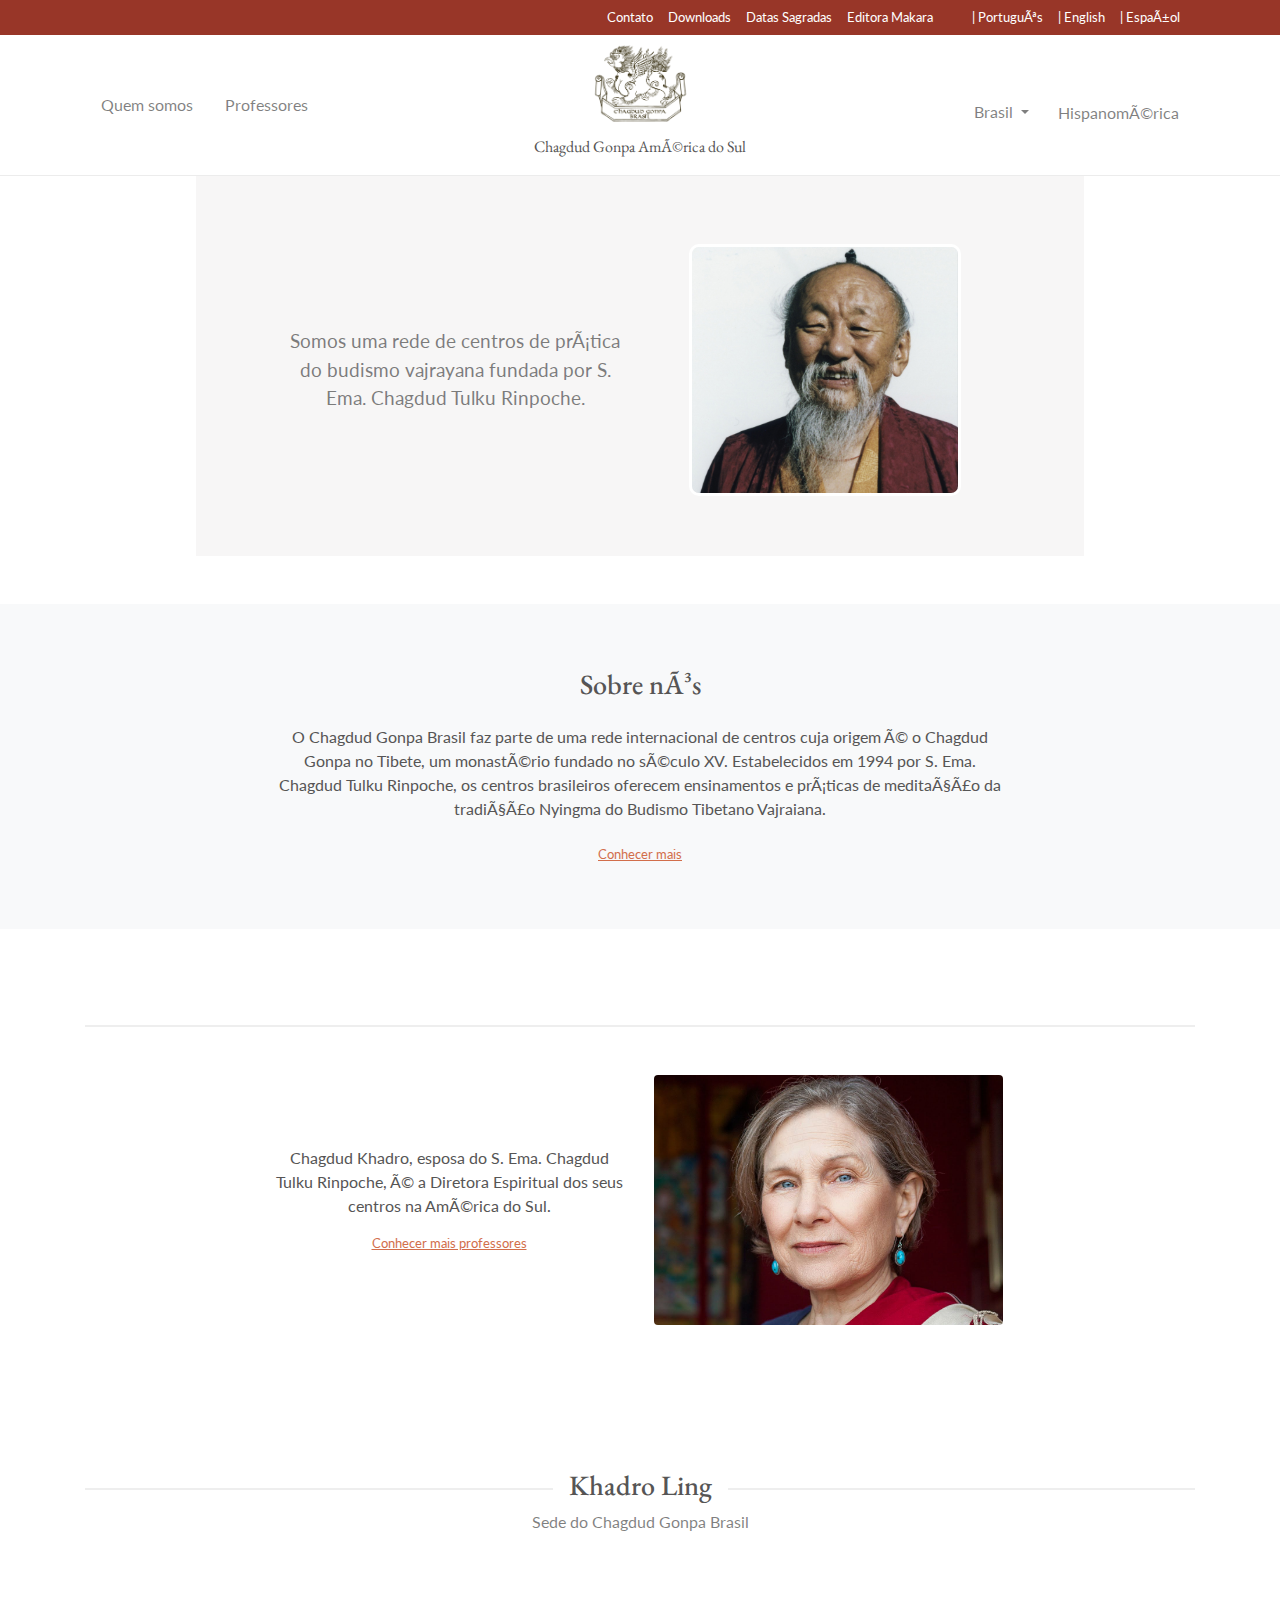
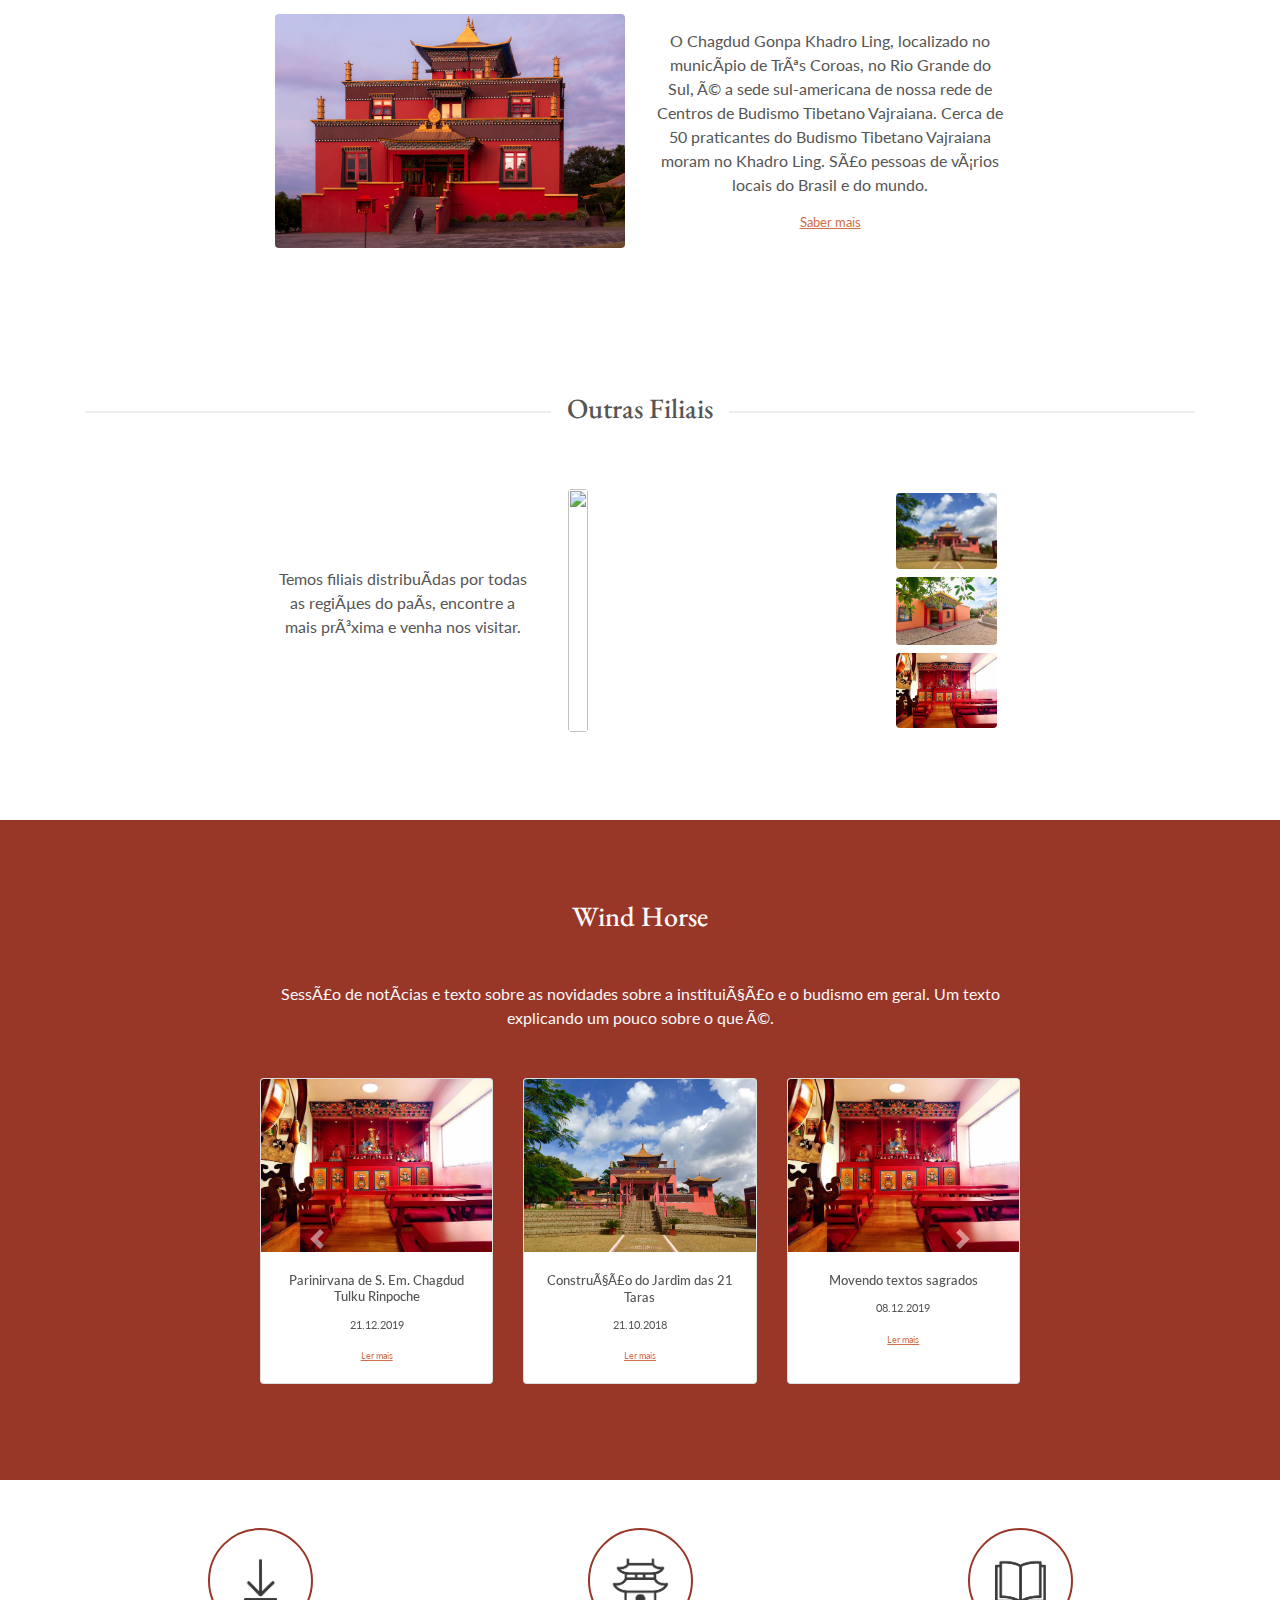
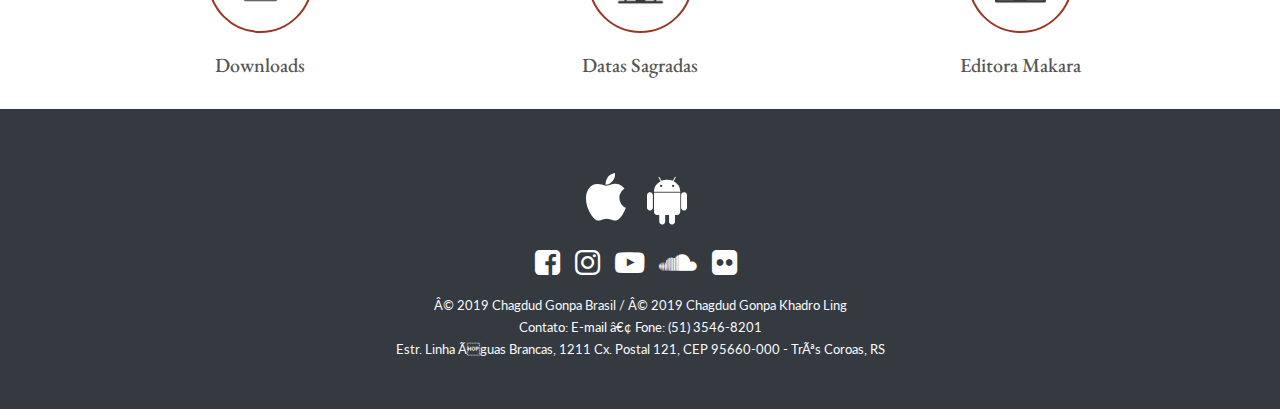
==== commit dde62cb6: "Ajustes: principalmente menu" ====
--- a/Chagdud/chagdud.html
+++ b/Chagdud/chagdud.html
@@ -69,18 +69,18 @@
           <div class="col-md-4 col-sm-5 d-flex flex-row-reverse pt-3">
             <ul class="nav text-white">
               <li class="nav-item">
-                <a class="nav-link text-black-50 text-center" href="../Khadro/khadro.html" target="_blank"> Khadro Ling
-                  <br>
-                  <span class="sede text-center">Sede do Chagdud Gonpa Brasil</span></a>
-              </li>
-              <li class="nav-item">
                 <div class="btn-group">
-                  <button type="button" class="btn dropdown-toggle text-black-50" data-toggle="dropdown"
+                  <button type="button" class="btn dropdown-toggle text-black-50 sede" data-toggle="dropdown"
                     aria-haspopup="true" aria-expanded="false">
-                    Visitar outras filiais
+                    Brasil
                   </button>
                   <ul class="dropdown-menu">
                     <div class="d-flex">
+                      <li class="col">
+                        <h5>Sede Khadro Ling</h5>
+                        <a class="dropdown-item" href="../Khadro/khadro.html" target="_blank">Três Coroas |
+                          Rio Grande do Sul</a>
+                      </li>
                       <li class="col ml-3">
                         <h5>Sul</h5>
                         <a class="dropdown-item" href="http://yesheling.blogspot.com/" target="_blank">Yeshe Ling |
@@ -121,19 +121,20 @@
                         <a class="dropdown-item" href="https://www.odsalling.org/" target="_blank">Padma Ling |
                           Brasília, DF</a>
                         <a class="dropdown-item" href="mailto:lidiogjr@gmail.com" target="_blank">Goiânia, GO</a>
-                      </li>
-                      <li>
+                        <br>
                         <h5>Nordeste</h5>
                         <a class="dropdown-item" href="https://ieshe.wordpress.com/" target="_blank">Ieshe Tso | Natal,
                           RN</a>
-                      </li>
-                      <li>
-                        <h5>Norte</h5>
+                          <br>
+                          <h5>Norte</h5>
                         <a class="dropdown-item" href="https://pt-br.facebook.com/tromguephelling/" target="_blank">Trom
                           Gue Phel Ling | Manaus, AM</a>
                       </li>
                     </div>
                   </ul>
+              </li>
+              <li class="nav-item">
+                <a class="nav-link text-black-50 text-center" href="http://www.chagdudhispano.org/" target="_blank"> Hispanomérica</a>
               </li>
             </ul>
           </div>
@@ -416,7 +417,7 @@
                     <div class="text-center">
                       <div class="card-deck">
                         <div class="card windCard mb-3" style="width: 15rem;">
-                          <img class="card-img-top" src="../images/natal.jpg" alt="Imagem de capa do card">
+                          <img class="card-img-top" src="../images/yeshe.jpg" alt="Imagem de capa do card">
                           <div class="card-body">
                             <h5 class="card-title">Parinirvana de S. Em. Chagdud Tulku Rinpoche</h5>
                             <p class="card-text"> 21.12.2019</p>
@@ -432,7 +433,7 @@
                           </div>
                         </div>
                         <div class="card windCard mb-3" style="width: 15rem;">
-                          <img class="card-img-top" src="../images/natal.jpg" alt="Imagem de capa do card">
+                          <img class="card-img-top" src="../images/yeshe.jpg" alt="Imagem de capa do card">
                           <div class="card-body">
                             <h5 class="card-title">Movendo textos sagrados </h5>
                             <p class="card-text"> 08.12.2019</p>
@@ -447,7 +448,7 @@
                     <div class="text-center">
                       <div class="card-deck">
                         <div class="card windCard mb-3" style="width: 15rem;">
-                          <img class="card-img-top" src="../images/natal.jpg" alt="Imagem de capa do card">
+                          <img class="card-img-top" src="../images/yeshe.jpg" alt="Imagem de capa do card">
                           <div class="card-body">
                             <h5 class="card-title">Parinirvana de S. Em. Chagdud Tulku Rinpoche</h5>
                             <p class="card-text"> 21.12.2019</p>
@@ -463,7 +464,99 @@
                           </div>
                         </div>
                         <div class="card windCard mb-3" style="width: 15rem;">
-                          <img class="card-img-top" src="../images/natal.jpg" alt="Imagem de capa do card">
+                          <img class="card-img-top" src="../images/yeshe.jpg" alt="Imagem de capa do card">
+                          <div class="card-body">
+                            <h5 class="card-title">Movendo textos sagrados </h5>
+                            <p class="card-text"> 08.12.2019</p>
+                            <a class="link" href="#">Ler mais</a>
+                          </div>
+                        </div>
+                      </div>
+                    </div>
+
+                  </div>
+
+                  <a class="carousel-control-prev text-black-50" href="#carouselExampleControls2" role="button"
+                    data-slide="prev">
+                    <span class="carousel-control-prev-icon" aria-hidden="true"></span>
+                    <span class="sr-only">Anterior</span>
+
+                  </a>
+                  <a class="carousel-control-next text-black-50" href="#carouselExampleControls2" role="button"
+                    data-slide="next">
+                    <span class="carousel-control-next-icon" aria-hidden="true"></span>
+                    <span class="sr-only">Próximo</span>
+                  </a>
+                </div>
+              </div>
+            </div>
+          </div>
+        </div>
+      </div>
+    </div>
+    <div class="windHorseMobile mt-5">
+      <div class="container">
+        <div class="row justify-content-center">
+          <div class="col-md-8 col-sm-12 text-center">
+            <h3 class="titulo mb-5 text-light">Wind Horse</h3>
+            <span class="text-light ">Sessão de notícias e texto sobre as novidades sobre a instituição e o budismo
+              em geral.
+              Um texto explicando um pouco sobre o que é.</span>
+            <div class="row mt-5 justify-content-around">
+              <div id="carouselExampleControls2" class="carouselOferendas carousel slide" data-ride="carousel">
+                <div class="carousel-inner">
+                  <div class="carousel-item active">
+                    <div class="text-center">
+                      <div class="card-deck">
+                        <div class="card windCard mb-3" style="width: 15rem;">
+                          <img class="card-img-top" src="../images/yeshe.jpg" alt="Imagem de capa do card">
+                          <div class="card-body">
+                            <h5 class="card-title">Parinirvana de S. Em. Chagdud Tulku Rinpoche</h5>
+                            <p class="card-text"> 21.12.2019</p>
+                            <a class="link" href="#">Ler mais</a>
+                          </div>
+                        </div>
+                        <div class="card windCard mb-3" style="width: 15rem;">
+                          <img class="card-img-top" src="../images/saoPaulo.jpg" alt="Imagem de capa do card">
+                          <div class="card-body">
+                            <h5 class="card-title">Construção do Jardim das 21 Taras</h5>
+                            <p class="card-text"> 21.10.2018</p>
+                            <a class="link" href="#">Ler mais</a>
+                          </div>
+                        </div>
+                        <div class="card windCard mb-3" style="width: 15rem;">
+                          <img class="card-img-top" src="../images/yeshe.jpg" alt="Imagem de capa do card">
+                          <div class="card-body">
+                            <h5 class="card-title">Movendo textos sagrados </h5>
+                            <p class="card-text"> 08.12.2019</p>
+                            <a class="link" href="#">Ler mais</a>
+                          </div>
+                        </div>
+                      </div>
+                    </div>
+
+                  </div>
+                  <div class="carousel-item ">
+                    <div class="text-center">
+                      <div class="card-deck">
+                        <div class="card windCard mb-3" style="width: 15rem;">
+                          <img class="card-img-top" src="../images/yeshe.jpg" alt="Imagem de capa do card">
+                          <div class="card-body">
+                            <h5 class="card-title">Parinirvana de S. Em. Chagdud Tulku Rinpoche</h5>
+                            <p class="card-text"> 21.12.2019</p>
+                            <a class="link" href="#">Ler mais</a>
+                          </div>
+                        </div>
+                        <div class="card windCard mb-3" style="width: 15rem;">
+                          <img class="card-img-top" src="../images/saoPaulo.jpg" alt="Imagem de capa do card">
+                          <div class="card-body">
+                            <h5 class="card-title">Construção do Jardim das 21 Taras</h5>
+                            <p class="card-text"> 21.10.2018</p>
+                            <a class="link" href="#">Ler mais</a>
+                          </div>
+                        </div>
+                        <div class="card windCard mb-3" style="width: 15rem;">
+                          <img class="card-img-top" src="../images/yeshe.jpg" alt="Imagem de capa do card">
                           <div class="card-body">
                             <h5 class="card-title">Movendo textos sagrados </h5>
                             <p class="card-text"> 08.12.2019</p>
--- a/css/style.css
+++ b/css/style.css
@@ -96,7 +96,7 @@
 }
 
 .dropdown-menu {
-transform: translate3d(-79%, 20%, 0px) !important;
+transform: translate3d(-75%, 20%, 0px) !important;
 }
 
 .dropdown-item {
@@ -315,6 +315,11 @@
   color: #ccc;;
 }
 
+
+.windHorseMobile {
+  display: none;
+}
+
 @media screen and (max-width: 800px) {
 
   .icones img {
@@ -337,8 +342,16 @@
     padding: 20px !important;
     }
 
-}
-
-
-
-
+    .windHorse {
+      display: none;
+    }
+  
+    .windHorseMobile {
+      display: block;
+    }
+
+}
+
+
+
+
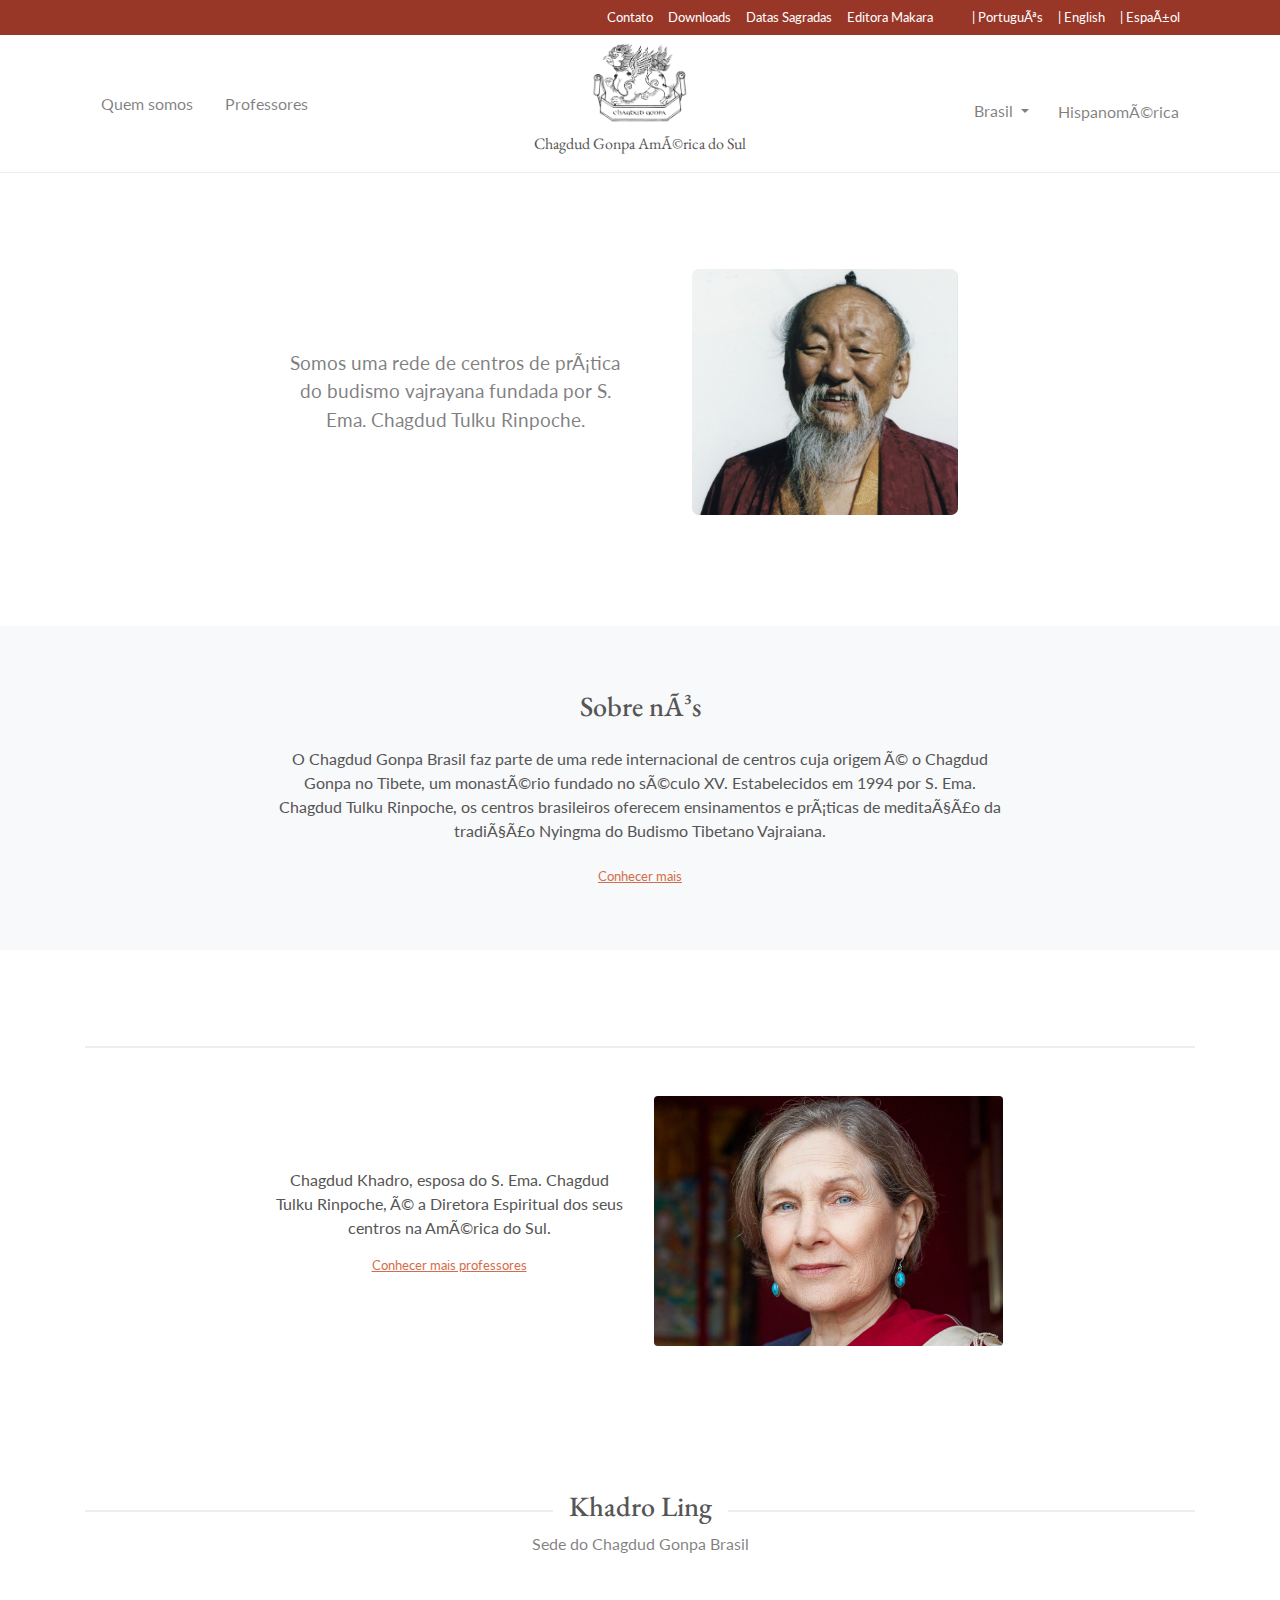
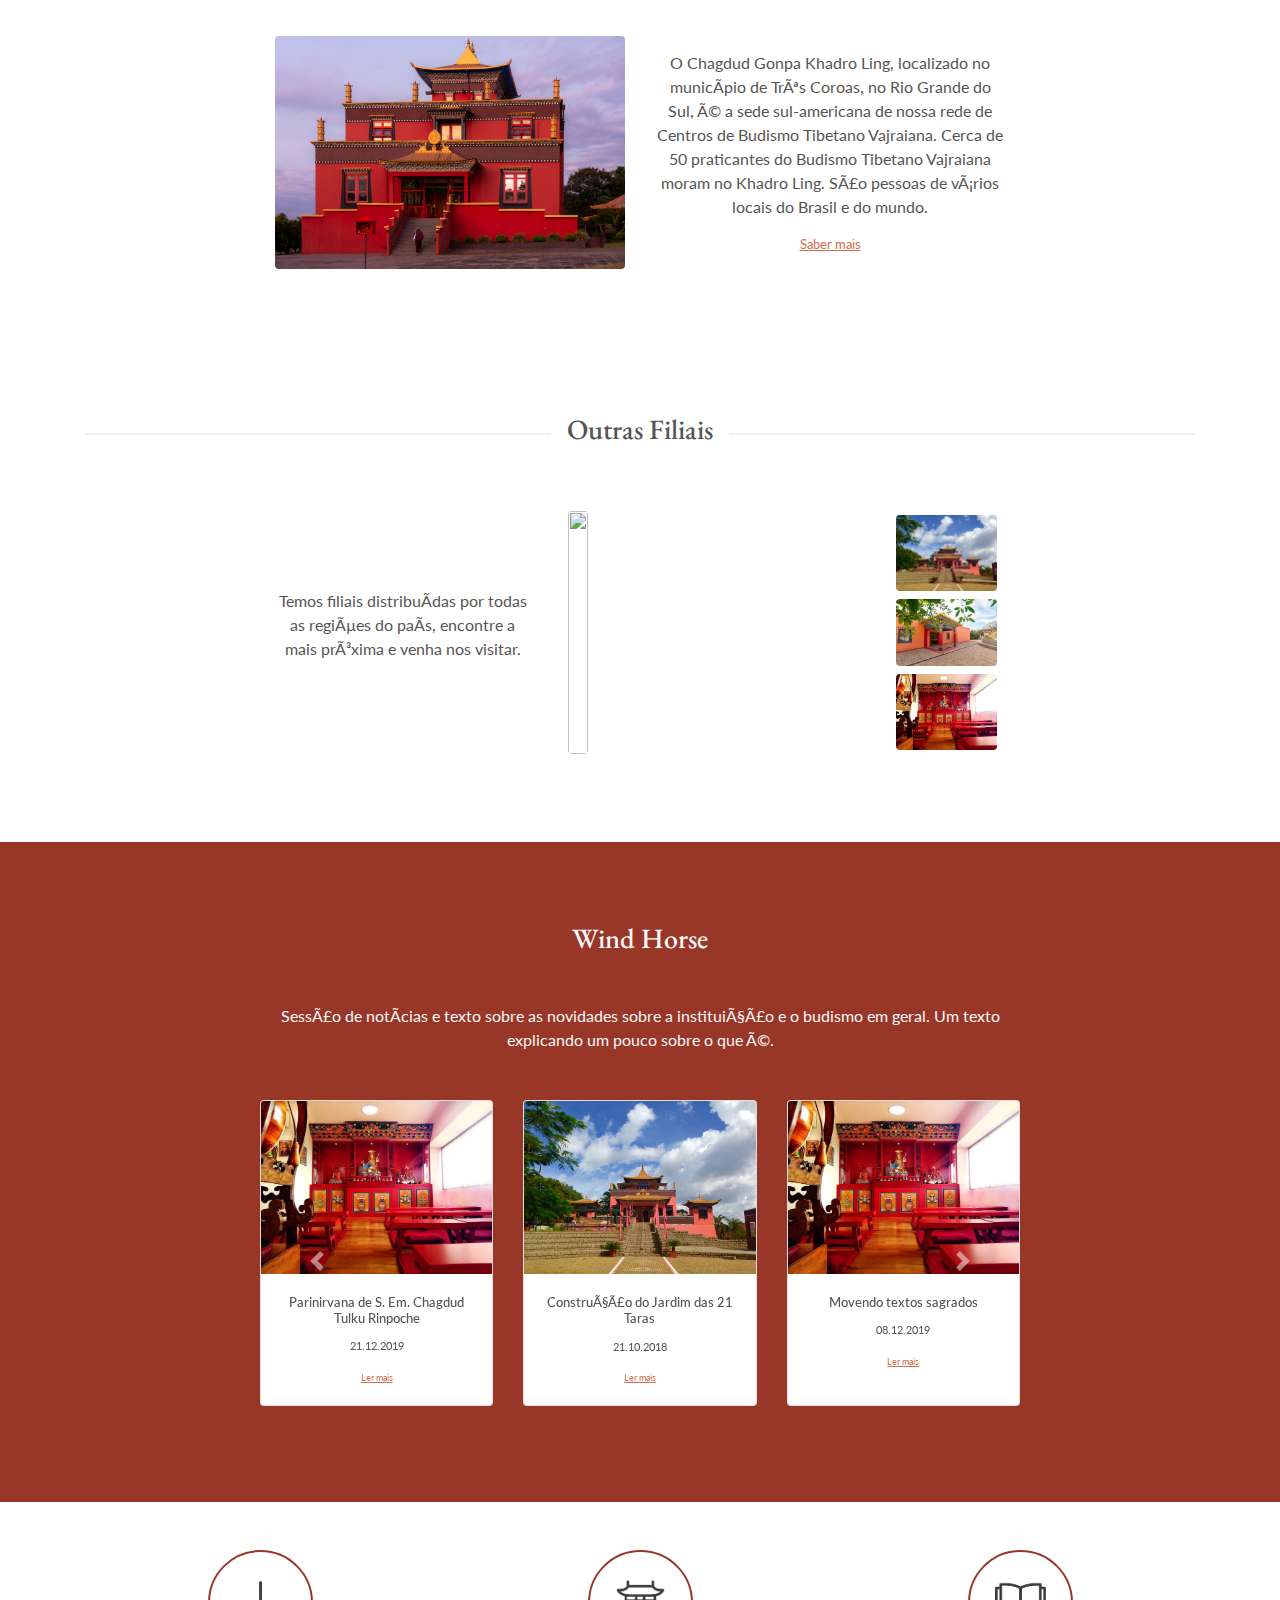
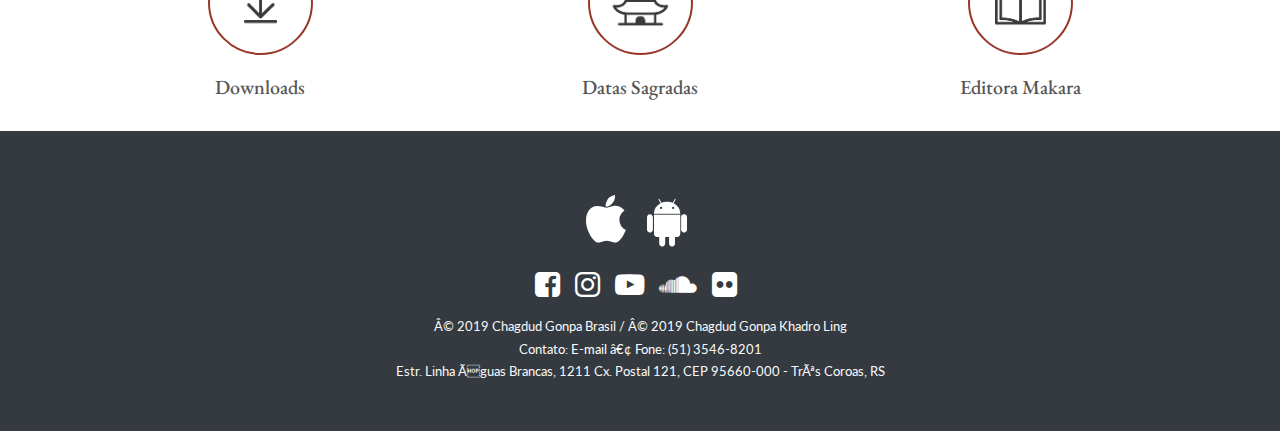
==== commit c2855683: "Mudança de logo e retirada do fundo da capa do site." ====
--- a/Chagdud/chagdud.html
+++ b/Chagdud/chagdud.html
@@ -63,7 +63,7 @@
             </ul>
           </div>
           <div class="d-flex flex-column justify-content-center text-center">
-            <a href="chagdud.html"><img src="../images/logoChagdud.png" alt="Logo Chagdud Gonpa" width="100px"></a>
+            <a href="chagdud.html"><img src="../images/logoChagdud.jpg" alt="Logo Chagdud Gonpa" width="100px"></a>
             <p class="titulo">Chagdud Gonpa América do Sul</p>
           </div>
           <div class="col-md-4 col-sm-5 d-flex flex-row-reverse pt-3">
@@ -221,7 +221,7 @@
         <span></span>
       </span>
 
-      <a href="chagdud.html"><img  class="logoMobile" src="../images/logoChagdud.png" alt="Logo Chagdud Gonpa" width="80px"></a>
+      <a href="chagdud.html"><img  class="logoMobile" src="../images/logoChagdud.jpg" alt="Logo Chagdud Gonpa" width="80px"></a>
     </div>
 
   </header>
--- a/css/style.css
+++ b/css/style.css
@@ -43,9 +43,7 @@
 
 
 #inicio {
-  background-color: #f7f6f6;
   margin: 0 10%;
-  margin-top: -25px;
 }
 
 .imgApres {
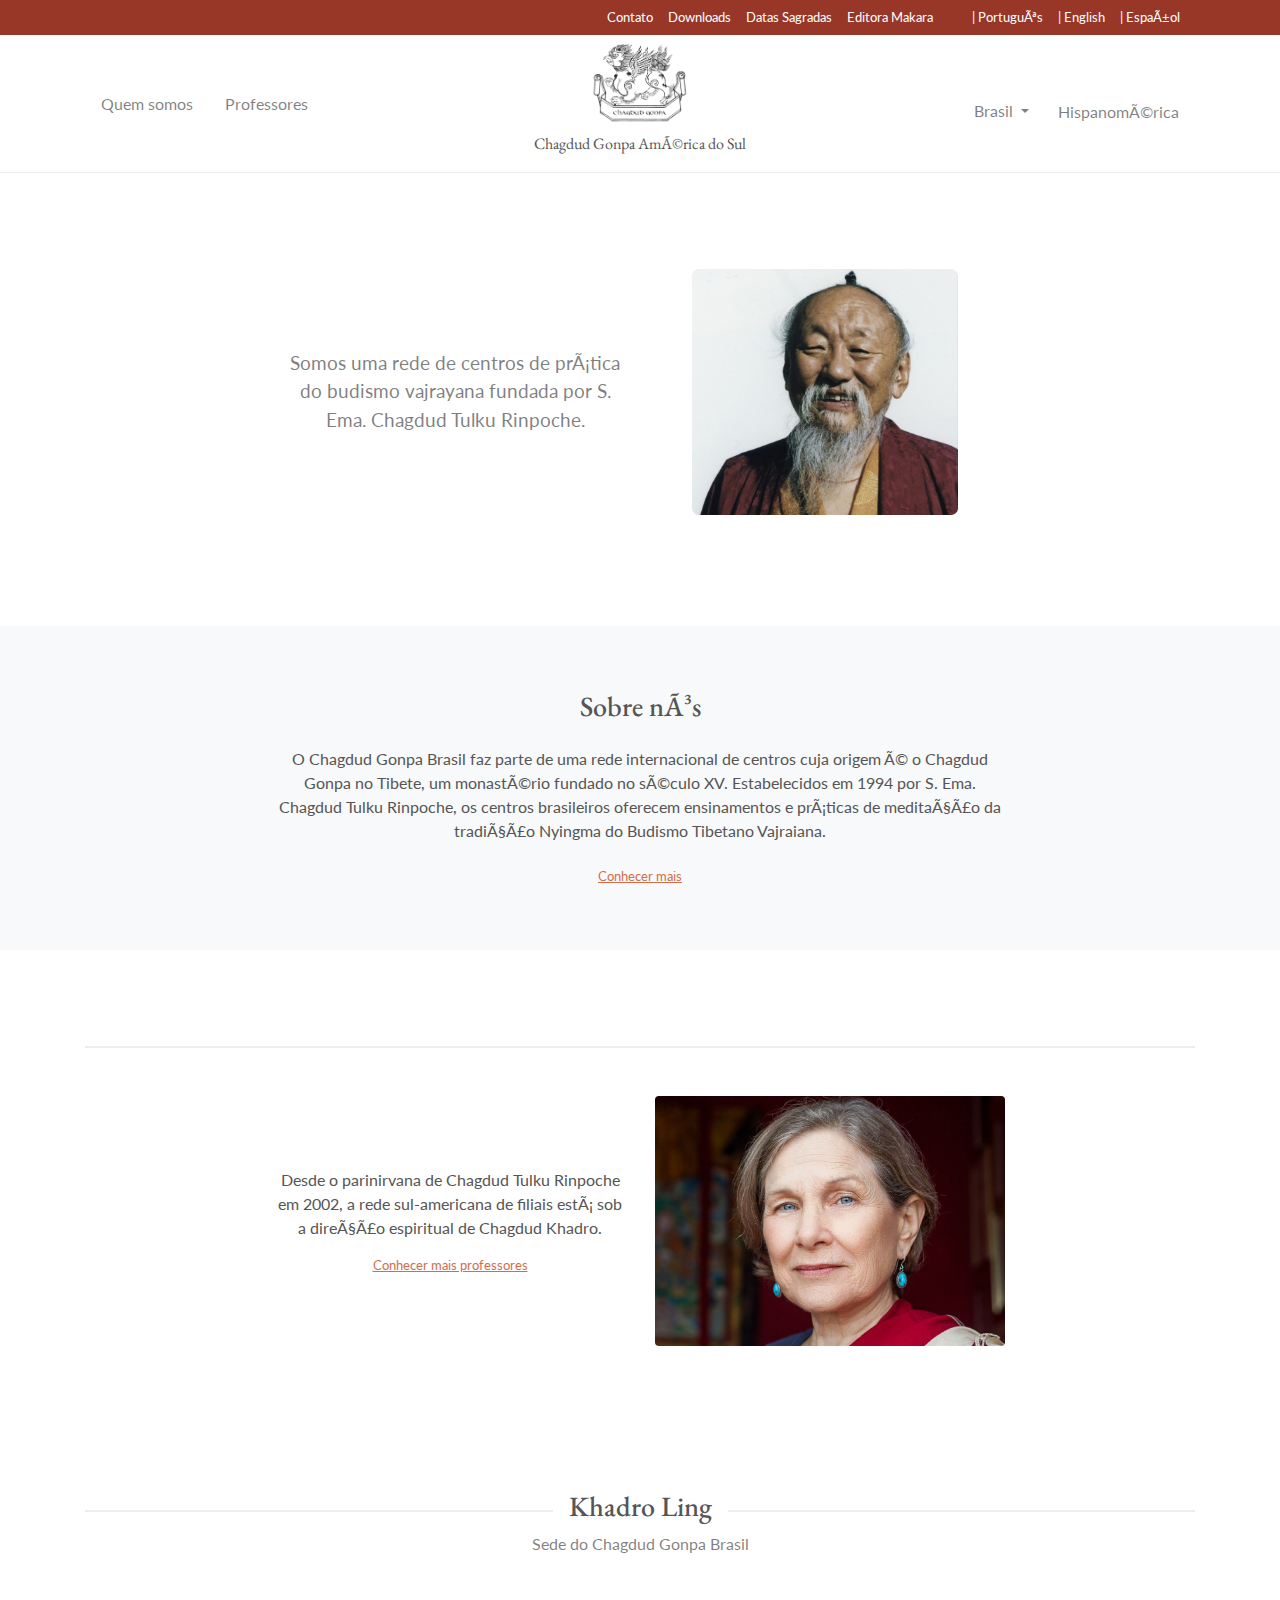
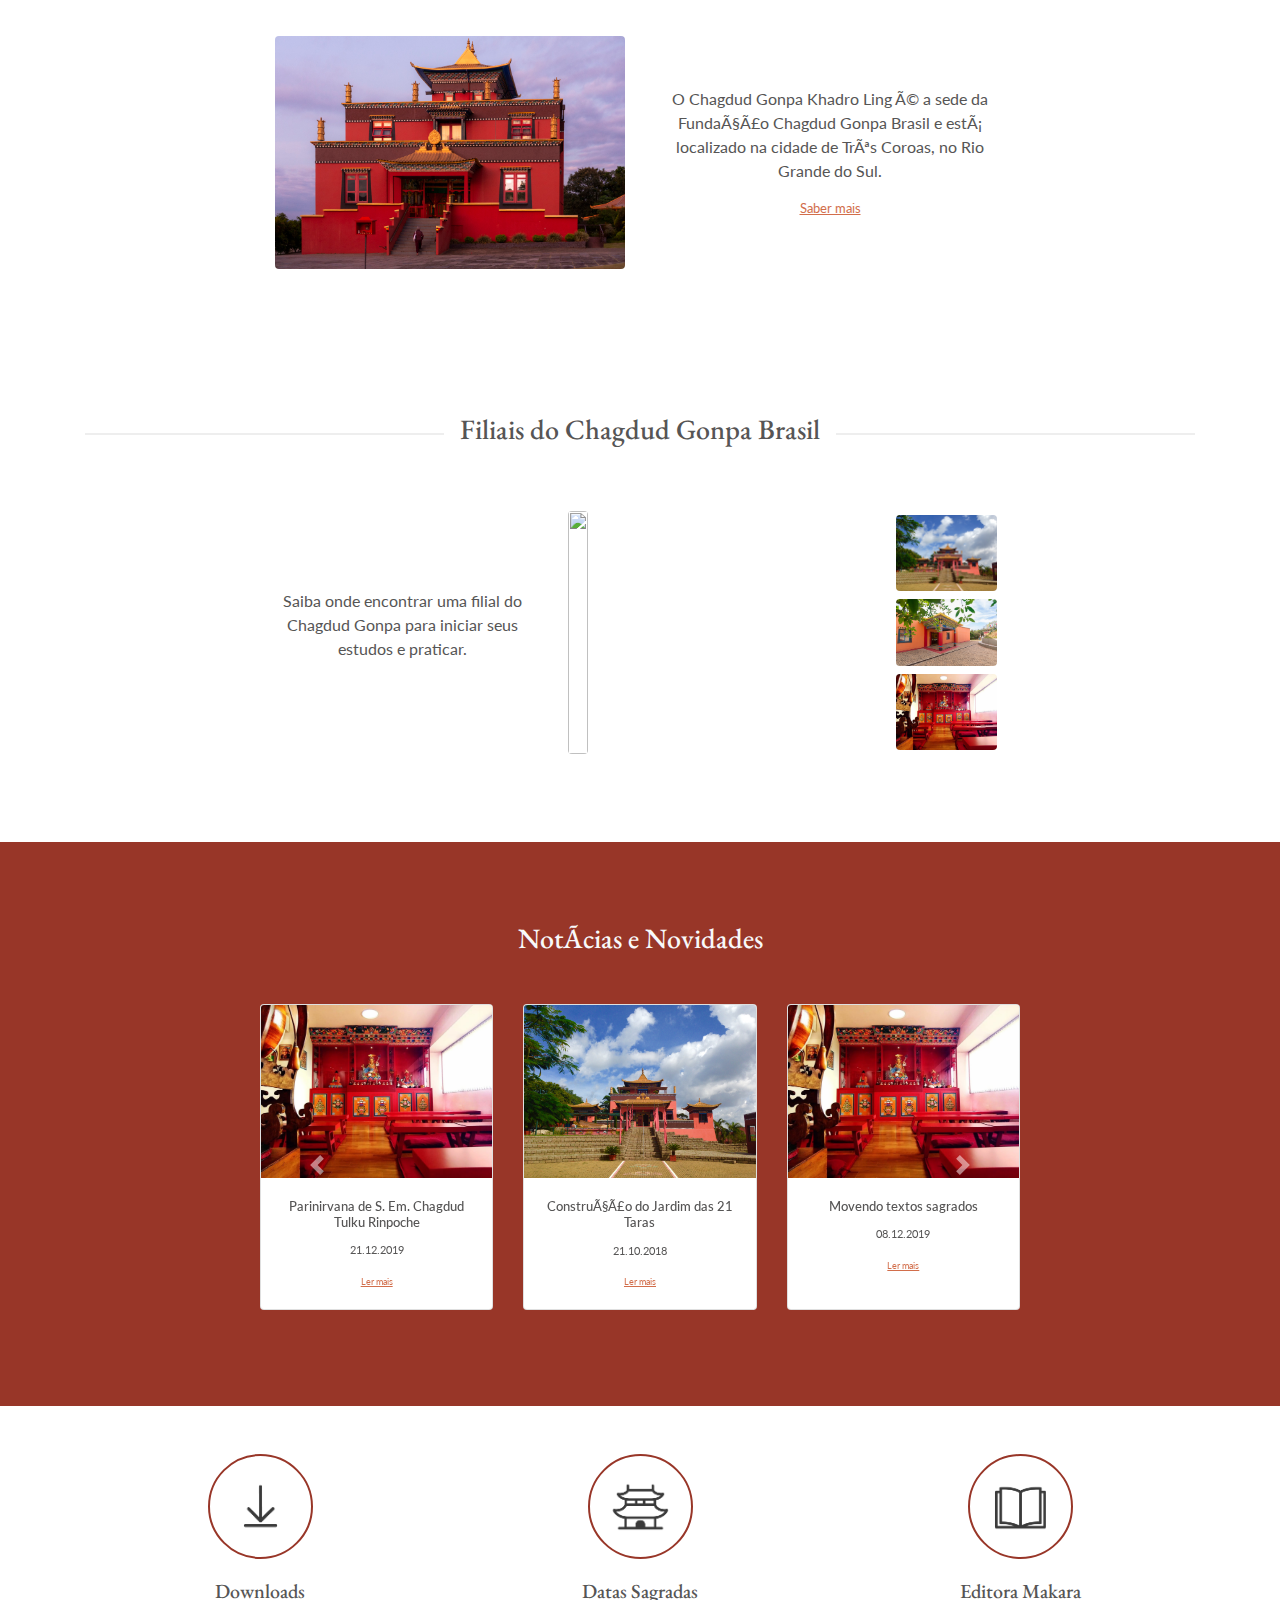
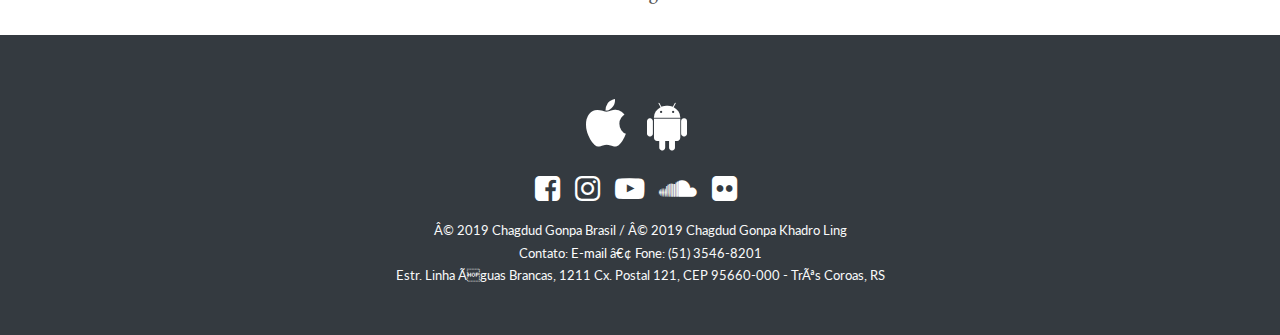
==== commit 0ff89ece: "ajustes finais dos textos, imagens e menu" ====
--- a/Chagdud/chagdud.html
+++ b/Chagdud/chagdud.html
@@ -2,6 +2,7 @@
 
 <head>
   <link href="../css/style.css" rel="stylesheet">
+  <link href="../css/styleChagdud.css" rel="stylesheet">
   <meta charset=”utf-8”>
   <meta name="viewport" content="width=device-width, initial-scale=1">
   <link rel="stylesheet" href="https://stackpath.bootstrapcdn.com/bootstrap/4.3.1/css/bootstrap.min.css"
@@ -75,13 +76,30 @@
                     Brasil
                   </button>
                   <ul class="dropdown-menu">
-                    <div class="d-flex">
+                    <div class="row pl-3 d-flex">
                       <li class="col">
-                        <h5>Sede Khadro Ling</h5>
-                        <a class="dropdown-item" href="../Khadro/khadro.html" target="_blank">Três Coroas |
-                          Rio Grande do Sul</a>
+                        <h5>Khadro Ling </h5>
+                        <div class="dropdown">
+                            <a class="dropbtn dropdown-item">Sede do Chagdud Gonpa Brasil <br> 
+                              Três coroas - RS</a>
+                          <div class="dropdown-content">
+                            <a class="text-black-50" href="../Khadro/khadro.html">Home</a>
+                            <a class="text-black-50" href="../Khadro/eventos.html">Eventos</a>
+                            <a class="text-black-50" href="../Khadro/oferendas.html">Oferendas</a>
+                          </div>
+                        </div>
+                        <br>
+                        <br>
+                        <h5>Centro-Oeste</h5>
+                        <a class="dropdown-item" href="https://www.odsalling.org/" target="_blank">Padma Ling |
+                          Brasília, DF</a>
+                        <a class="dropdown-item" href="mailto:lidiogjr@gmail.com" target="_blank">Goiânia, GO</a>
+                        <br>
+                        <h5>Nordeste</h5>
+                        <a class="dropdown-item" href="https://ieshe.wordpress.com/" target="_blank">Ieshe Tso | Natal,
+                          RN</a>
                       </li>
-                      <li class="col ml-3">
+                      <li class="col">
                         <h5>Sul</h5>
                         <a class="dropdown-item" href="http://yesheling.blogspot.com/" target="_blank">Yeshe Ling |
                           Porto Alegre, RS</a>
@@ -115,23 +133,15 @@
                           target="_blank">Dechen Ling | Nova Friburgo, RJ</a>
                         <a class="dropdown-item" href="https://samdrubling.wordpress.com/" target="_blank">Sam Drub Ling
                           | Vitória, ES</a>
-                      </li>
-                      <li>
-                        <h5>Centro-Oeste</h5>
-                        <a class="dropdown-item" href="https://www.odsalling.org/" target="_blank">Padma Ling |
-                          Brasília, DF</a>
-                        <a class="dropdown-item" href="mailto:lidiogjr@gmail.com" target="_blank">Goiânia, GO</a>
-                        <br>
-                        <h5>Nordeste</h5>
-                        <a class="dropdown-item" href="https://ieshe.wordpress.com/" target="_blank">Ieshe Tso | Natal,
-                          RN</a>
-                          <br>
+<br>
                           <h5>Norte</h5>
                         <a class="dropdown-item" href="https://pt-br.facebook.com/tromguephelling/" target="_blank">Trom
                           Gue Phel Ling | Manaus, AM</a>
                       </li>
+                      
                     </div>
                   </ul>
+                  </div>
               </li>
               <li class="nav-item">
                 <a class="nav-link text-black-50 text-center" href="http://www.chagdudhispano.org/" target="_blank"> Hispanomérica</a>
@@ -146,16 +156,27 @@
         <ul>
           <li><a href="quemSomos.html">Quem somos</a></li>
           <li><a href="professores.html">Professores</a></li>
-          <li><a href="../Khadro/khadro.html" target="_blank">Khadro Ling<br>
-              <span class="sede">Sede do Chagdud Gonpa Brasil</span></a></li>
+          <li><a href="http://www.chagdudhispano.org/" target="blank">Hispanoamérica</a></li>
           <li>
             <div class="btn-group">
-              <button type="button" class="btn dropdown-toggle" data-toggle="dropdown" aria-haspopup="true"
+              <button type="button" class="btn dropdown-toggle text-black-50" data-toggle="dropdown" aria-haspopup="true"
                 aria-expanded="false">
-                Visitar outros centros
+                Brasil
               </button>
               <ul class="dropdown-menu mobileDropdown">
                 <div class="d-flex flex-column">
+                  <li>
+                    <h5>Khadro Ling </h5>
+                        <div class="dropdown">
+                            <a class="dropbtn dropdown-item">Sede do Chagdud Gonpa Brasil <br> 
+                              Três coroas - RS</a>
+                          <div class="dropdown-content">
+                            <a class="text-black-50" href="../Khadro/khadro.html" target="blank">Home</a>
+                            <a class="text-black-50" href="../Khadro/eventos.html" target="blank">Eventos</a>
+                            <a class="text-black-50" href="../Khadro/oferendas.html" target="blank">Oferendas</a>
+                          </div>
+                        </div>
+                  </li>
                   <li>
                     <h5>Sul</h5>
                     <a class="dropdown-item" href="http://yesheling.blogspot.com/" target="_blank">Yeshe Ling | Porto
@@ -271,8 +292,9 @@
           </div>
           <div class="col-md-4 col-sm-12 justify-content-center text-center">
             <span>
-              Chagdud Khadro, esposa do S. Ema. Chagdud Tulku
-              Rinpoche, é a Diretora Espiritual dos seus centros na América do Sul.
+              Desde o parinirvana de Chagdud Tulku Rinpoche em 2002, 
+              a rede sul-americana de filiais está sob a direção espiritual de Chagdud Khadro.
+
             </span>
             <span class="d-block mt-3"><a class="link" href="professores.html">Conhecer mais professores</a></span>
           </div>
@@ -295,10 +317,8 @@
           </div>
           <div class="col-md-4 col-sm-12 mt-3 text-center">
             <span>
-              O Chagdud Gonpa Khadro Ling, localizado no município de Três Coroas, no Rio Grande do Sul,
-              é a sede sul-americana de nossa rede de Centros de Budismo Tibetano Vajraiana. Cerca de 50 praticantes
-              do Budismo Tibetano Vajraiana moram no Khadro Ling. São pessoas de vários locais do Brasil e
-              do mundo.
+              O Chagdud Gonpa Khadro Ling é a sede da Fundação Chagdud Gonpa Brasil e 
+              está localizado na cidade de Três Coroas, no Rio Grande do Sul.
             </span>
             <span class="d-block mt-3"><a class="link" href="../Khadro/khadro.html">Saber mais</a></span>
           </div>
@@ -307,15 +327,15 @@
       <div id="centros" class="row py-5">
         <div class="col-md-12 col-sm-12 d-flex justify-content-center align-items-center py-5">
           <b></b>
-          <h3 class="text-center titulo mr-3 ml-3"> Outras Filiais </h3>
+          <h3 class="text-center titulo mr-3 ml-3"> Filiais do Chagdud Gonpa Brasil  </h3>
           <b></b>
         </div>
         <div class="d-flex flex-wrap align-items-center">
           <div class="col-md-3 col-sm-12 offset-md-2 offset-sm-0 justify-content-center text-center">
             <span>
-              Temos filiais distribuídas por todas as regiões do país,
-              encontre a mais próxima e venha nos visitar.
+              Saiba onde encontrar uma filial do Chagdud Gonpa para iniciar seus estudos e praticar.
             </span>
+            
           </div>
           <div class="col-md-5 col-sm-12 d-flex">
             <div class="rowGrid align-items-center">
@@ -406,10 +426,7 @@
       <div class="container">
         <div class="row justify-content-center">
           <div class="col-md-8 col-sm-12 text-center">
-            <h3 class="titulo mb-5 text-light">Wind Horse</h3>
-            <span class="text-light ">Sessão de notícias e texto sobre as novidades sobre a instituição e o budismo
-              em geral.
-              Um texto explicando um pouco sobre o que é.</span>
+            <h3 class="titulo mb-5 text-light">Notícias e Novidades </h3>
             <div class="row mt-5 justify-content-around">
               <div id="carouselExampleControls2" class="carouselOferendas carousel slide" data-ride="carousel">
                 <div class="carousel-inner">
--- a/css/style.css
+++ b/css/style.css
@@ -16,6 +16,11 @@
 }
 
 .imagensSobre {
+  height: 465px;
+  object-fit: cover;
+}
+
+.imagensSobre2 {
   height: 250px;
   object-fit: cover;
 }
@@ -94,7 +99,10 @@
 }
 
 .dropdown-menu {
-transform: translate3d(-75%, 20%, 0px) !important;
+  transform: translate3d(0, 0, 0px) !important;
+  width: 90vw !important;
+  top: 3vw !important;
+  left: -72vw !important;
 }
 
 .dropdown-item {
@@ -318,6 +326,17 @@
   display: none;
 }
 
+@media screen and (max-device-width:640px), screen and (max-width:993px) {
+
+  .dropdown-menu {
+    transform: translate3d(0, 0, 0px) !important;
+    width: 90vw !important;
+    top: 7vw !important;
+    left: -60vw !important;
+  }
+  
+  }
+
 @media screen and (max-width: 800px) {
 
   .icones img {
@@ -338,6 +357,8 @@
   .dropdown-menu {
     transform: translate3d(5px, 0, 0px) !important;
     padding: 20px !important;
+    top: 0 !important;
+    left: 0 !important;
     }
 
     .windHorse {
@@ -352,4 +373,3 @@
 
 
 
-
--- a/css/styleChagdud.css
+++ b/css/styleChagdud.css
@@ -0,0 +1,96 @@
+.dropdown {
+  position: relative;
+  display: inline-block;
+}
+
+.dropdown-content {
+  display: none;
+  position: absolute;
+  background-color: #f9f9f9;
+  min-width: 160px;
+  box-shadow: 0px 8px 16px 0px rgba(0,0,0,0.2);
+  padding: 12px 16px;
+  z-index: 1;
+}
+
+.dropdown:hover .dropdown-content {
+  display: grid;
+}
+
+.banner {
+  height: 20em;
+}
+
+.professores {
+  height: 350px;
+  object-fit: cover;
+  object-position: 50% 0;
+}
+
+.professoresPosicao {
+  object-position: 80% 0;
+}
+
+.colEsquerda {
+  border-left: solid 1px #ccc;
+}
+
+.accordionDown {
+  border-style: none !important;
+}
+
+.cardAccordion {
+  border-style: none !important;
+  border-bottom: 1px solid #ccc;
+}
+
+.card-header {
+  background-color: #f5f5f5 !important;  
+}
+
+.collapsed .card-header {
+  background-color: transparent !important;
+  text-decoration: none !important;
+}
+
+
+.cardDown {
+  font-size: 0.8em;
+}
+
+.cardDown p {
+  color: #b9b8b8;
+}
+
+.cardDown a {
+  color: #983628 !important;
+}
+
+.cardDown img {
+  width: 80%;
+}
+
+
+
+
+@media screen and (max-width: 800px) {
+  .professores {
+    height: 400px;
+    object-fit: cover;
+    object-position: 80% 0;
+  }
+
+  .cardDown {
+    text-align: center;
+  }
+
+  .cardDown img {
+    width: 30%;
+  }
+
+  
+
+}
+
+
+
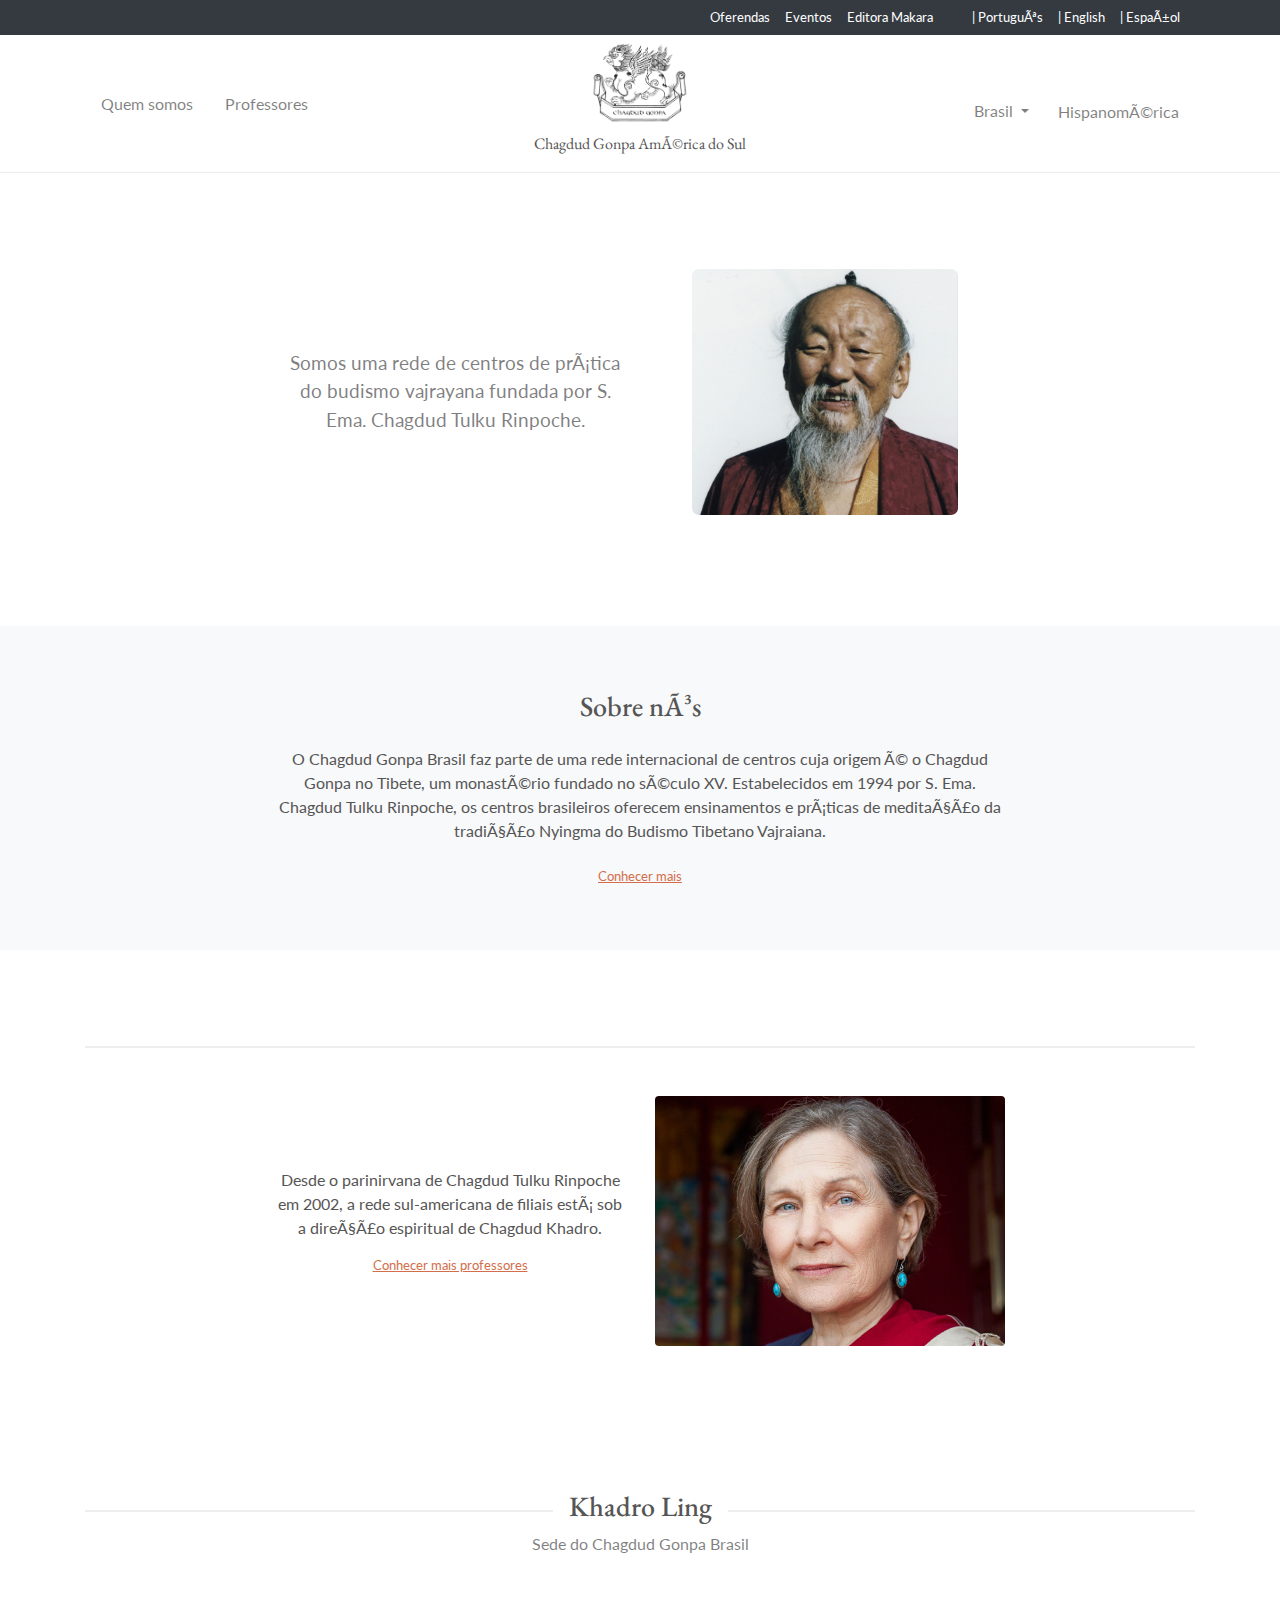
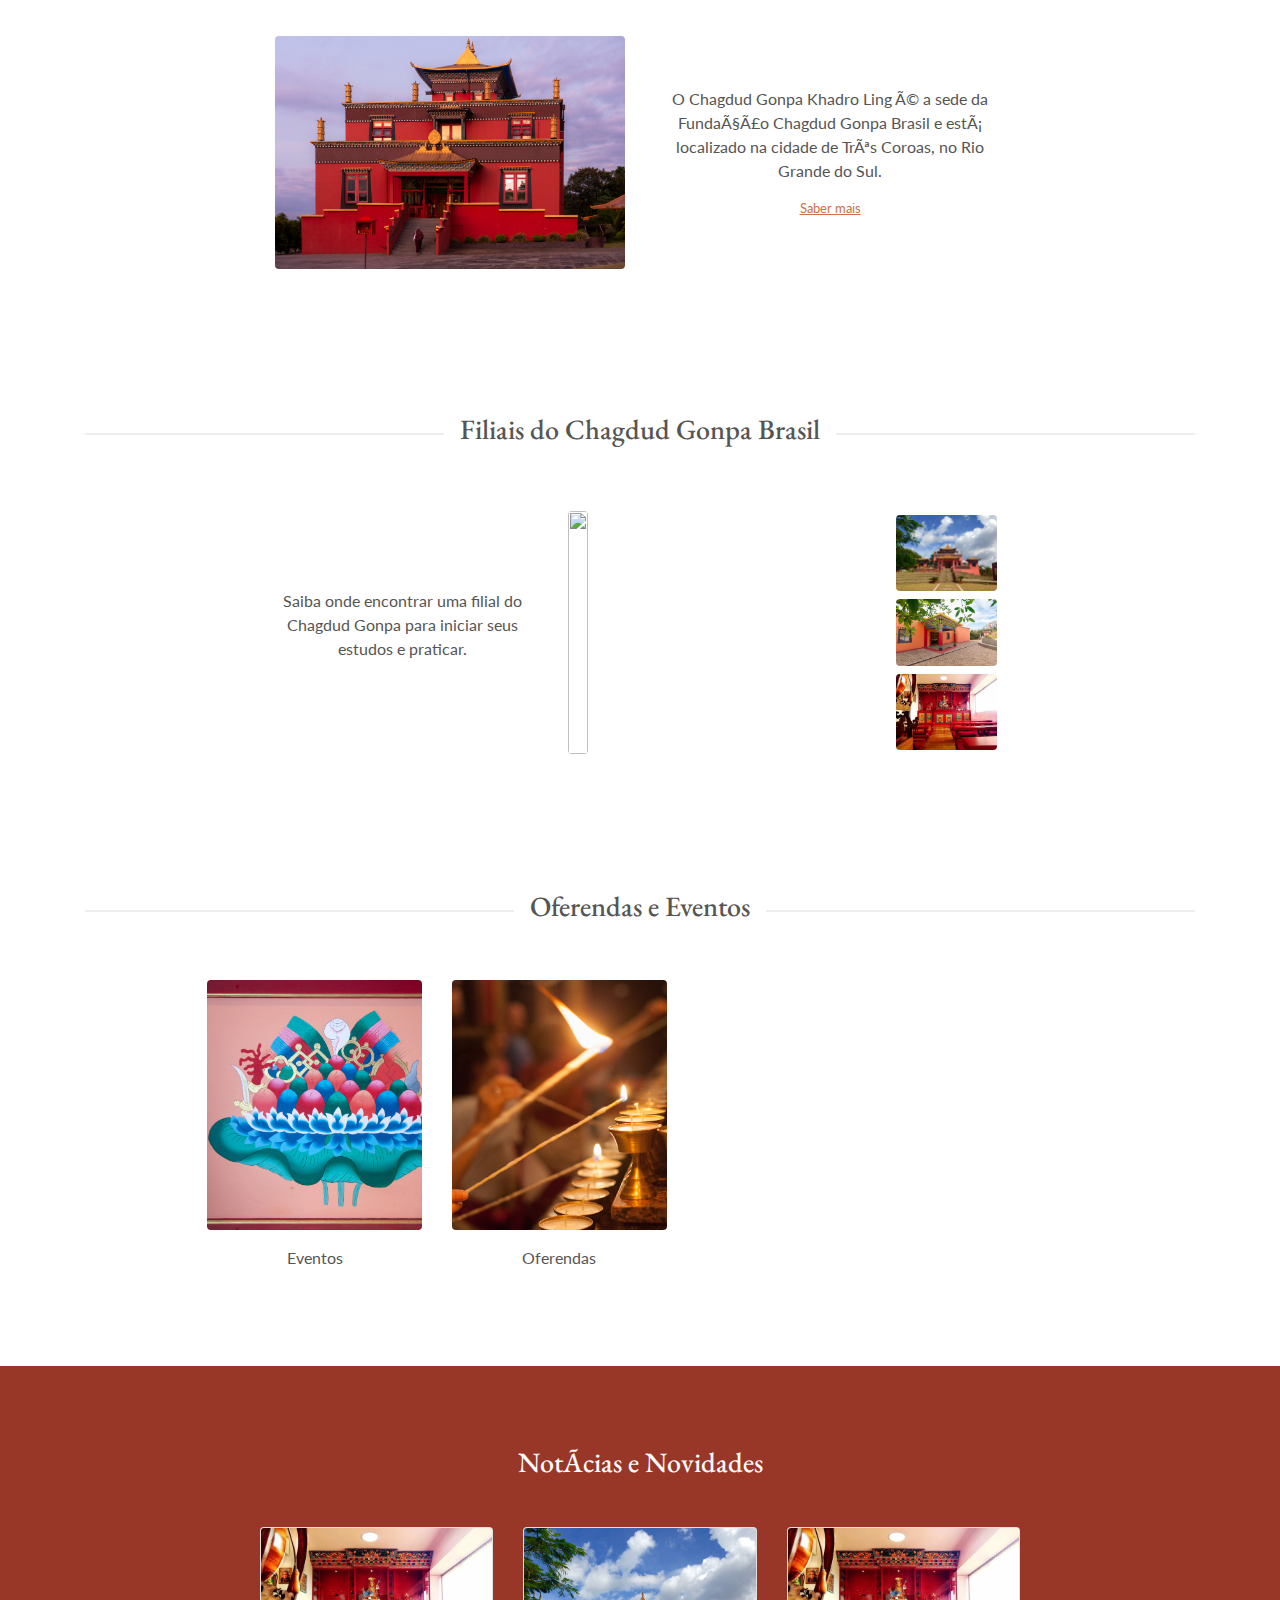
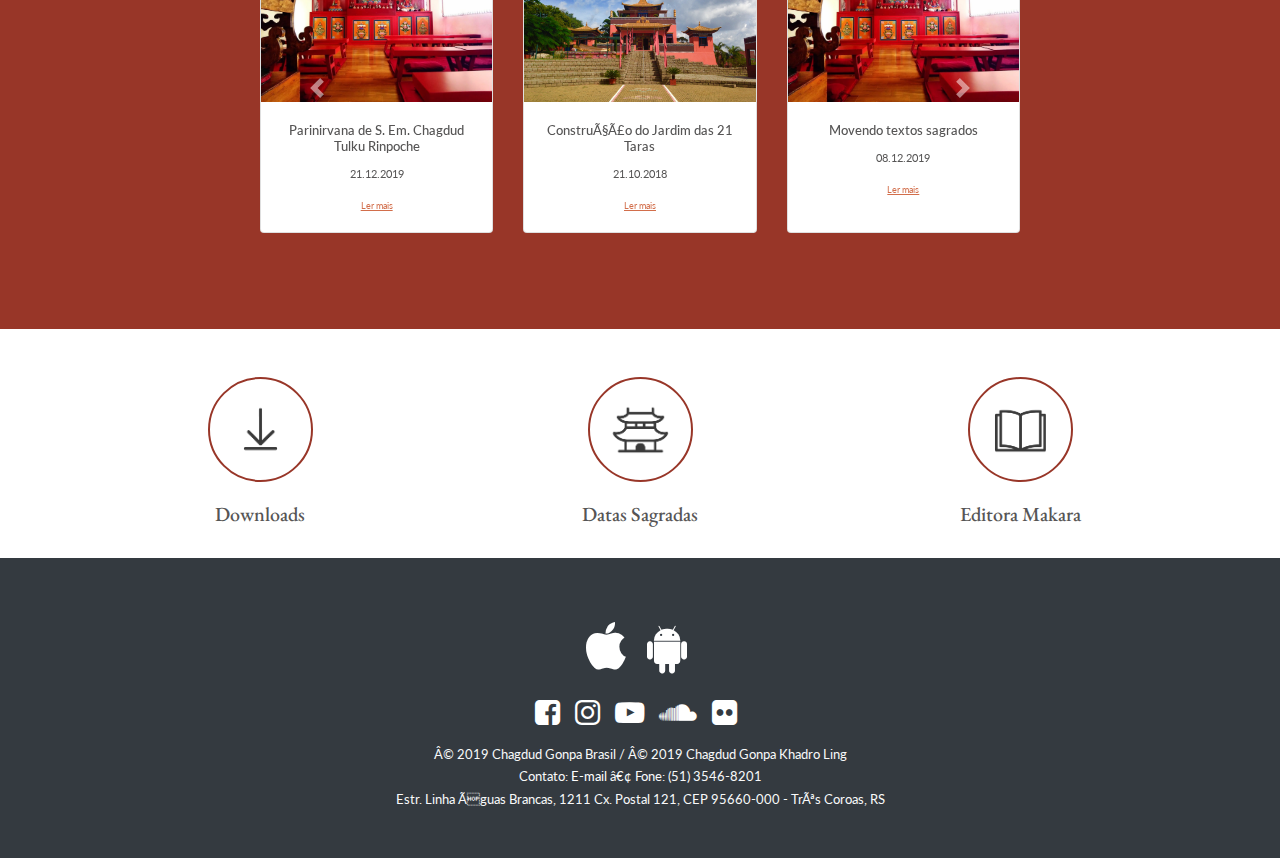
==== commit ae5db7ea: "adição de seção de oferentas e eventos" ====
--- a/Chagdud/chagdud.html
+++ b/Chagdud/chagdud.html
@@ -34,13 +34,10 @@
             </ul>
             <ul class="nav text-white">
               <li class="nav-item">
-                <a class="nav-link text-black-50" href="contato.html">Contato</a>
-              </li>
-              <li class="nav-item">
-                <a class="nav-link text-black-50" href="downloads.html">Downloads</a>
-              </li>
-              <li class="nav-item">
-                <a class="nav-link text-black-50" href="datasSagradas.html">Datas Sagradas</a>
+                <a class="nav-link text-black-50" href="../Khadro/oferendas.html">Oferendas</a>
+              </li>
+              <li class="nav-item">
+                <a class="nav-link text-black-50" href="../Khadro/eventos.html">Eventos</a>
               </li>
               <li class="nav-item">
                 <a class="nav-link text-black-50" href="http://makara.com.br/" target="blank">Editora Makara</a>
@@ -421,6 +418,29 @@
           </div>
         </div>
       </div>
+      <div id="chagdud" class="row py-5">
+        <div class="col-md-12 col-sm-12 d-flex justify-content-center align-items-center py-5">
+          <b></b>
+          <h3 class="text-center titulo mr-3 ml-3"> Oferendas e Eventos  </h3>
+          <b></b>
+        </div>
+
+        <div class="d-flex flex-row-reverse text-center justify-content-center">
+          <div class="col-md-4 col-sm-12">
+            <a class="linkOE" href="../Khadro/oferendas.html">
+            <img class="rounded fotoChagdud" src="../images/lamparina.jpg">
+            <span class="d-block mt-3">Oferendas</a></span>
+
+
+          </div>
+          <div class="col-md-4 col-sm-12 justify-content-center text-center">
+            <a class="linkOE" href="../Khadro/eventos.html">
+            <img class="rounded fotoChagdud" src="../images/cerimoniais.jpg">
+            <span class="d-block mt-3">Eventos</a></span>
+
+          </div>
+        </div>
+      </div>
     </div>
     <div class="windHorse mt-5">
       <div class="container">
@@ -533,6 +553,11 @@
                             <a class="link" href="#">Ler mais</a>
                           </div>
                         </div>
+                        </div>
+                      </div>
+                    </div>
+                  <div class="carousel-item ">
+                    <div class="text-center">
                         <div class="card windCard mb-3" style="width: 15rem;">
                           <img class="card-img-top" src="../images/saoPaulo.jpg" alt="Imagem de capa do card">
                           <div class="card-body">
@@ -541,47 +566,20 @@
                             <a class="link" href="#">Ler mais</a>
                           </div>
                         </div>
-                        <div class="card windCard mb-3" style="width: 15rem;">
-                          <img class="card-img-top" src="../images/yeshe.jpg" alt="Imagem de capa do card">
-                          <div class="card-body">
-                            <h5 class="card-title">Movendo textos sagrados </h5>
-                            <p class="card-text"> 08.12.2019</p>
-                            <a class="link" href="#">Ler mais</a>
-                          </div>
-                        </div>
-                      </div>
-                    </div>
-
-                  </div>
-                  <div class="carousel-item ">
-                    <div class="text-center">
-                      <div class="card-deck">
-                        <div class="card windCard mb-3" style="width: 15rem;">
-                          <img class="card-img-top" src="../images/yeshe.jpg" alt="Imagem de capa do card">
-                          <div class="card-body">
-                            <h5 class="card-title">Parinirvana de S. Em. Chagdud Tulku Rinpoche</h5>
-                            <p class="card-text"> 21.12.2019</p>
-                            <a class="link" href="#">Ler mais</a>
-                          </div>
-                        </div>
-                        <div class="card windCard mb-3" style="width: 15rem;">
-                          <img class="card-img-top" src="../images/saoPaulo.jpg" alt="Imagem de capa do card">
-                          <div class="card-body">
-                            <h5 class="card-title">Construção do Jardim das 21 Taras</h5>
-                            <p class="card-text"> 21.10.2018</p>
-                            <a class="link" href="#">Ler mais</a>
-                          </div>
-                        </div>
-                        <div class="card windCard mb-3" style="width: 15rem;">
-                          <img class="card-img-top" src="../images/yeshe.jpg" alt="Imagem de capa do card">
-                          <div class="card-body">
-                            <h5 class="card-title">Movendo textos sagrados </h5>
-                            <p class="card-text"> 08.12.2019</p>
-                            <a class="link" href="#">Ler mais</a>
-                          </div>
-                        </div>
-                      </div>
-                    </div>
+                      </div>
+                    </div>
+                    <div class="carousel-item ">
+                      <div class="text-center">
+                          <div class="card windCard mb-3" style="width: 15rem;">
+                            <img class="card-img-top" src="../images/yeshe.jpg" alt="Imagem de capa do card">
+                            <div class="card-body">
+                              <h5 class="card-title">Movendo textos sagrados </h5>
+                              <p class="card-text"> 08.12.2019</p>
+                              <a class="link" href="#">Ler mais</a>
+                            </div>
+                          </div>
+                        </div>
+                      </div>
 
                   </div>
 
--- a/css/style.css
+++ b/css/style.css
@@ -64,7 +64,7 @@
 
 
 .topMenu {
-  background-color: #983628;
+  background-color: #343a40;
   font-size: 0.8em;
 }
 
@@ -152,6 +152,15 @@
 }
 
 .link:hover {
+  color: #bd3505;
+  font-weight: 600;
+}
+
+.linkOE {
+  color:#565555;
+}
+
+.linkOE:hover {
   color: #bd3505;
   font-weight: 600;
 }
@@ -321,7 +330,6 @@
   color: #ccc;;
 }
 
-
 .windHorseMobile {
   display: none;
 }
@@ -367,9 +375,18 @@
   
     .windHorseMobile {
       display: block;
+      background-color: #983628;
+      padding-top: 55px;
+      padding-bottom: 55px;
     }
 
-}
-
-
-
+    .fotoChagdud {
+        width: 100%;
+        height: 180px;
+
+    }
+
+}
+
+
+
